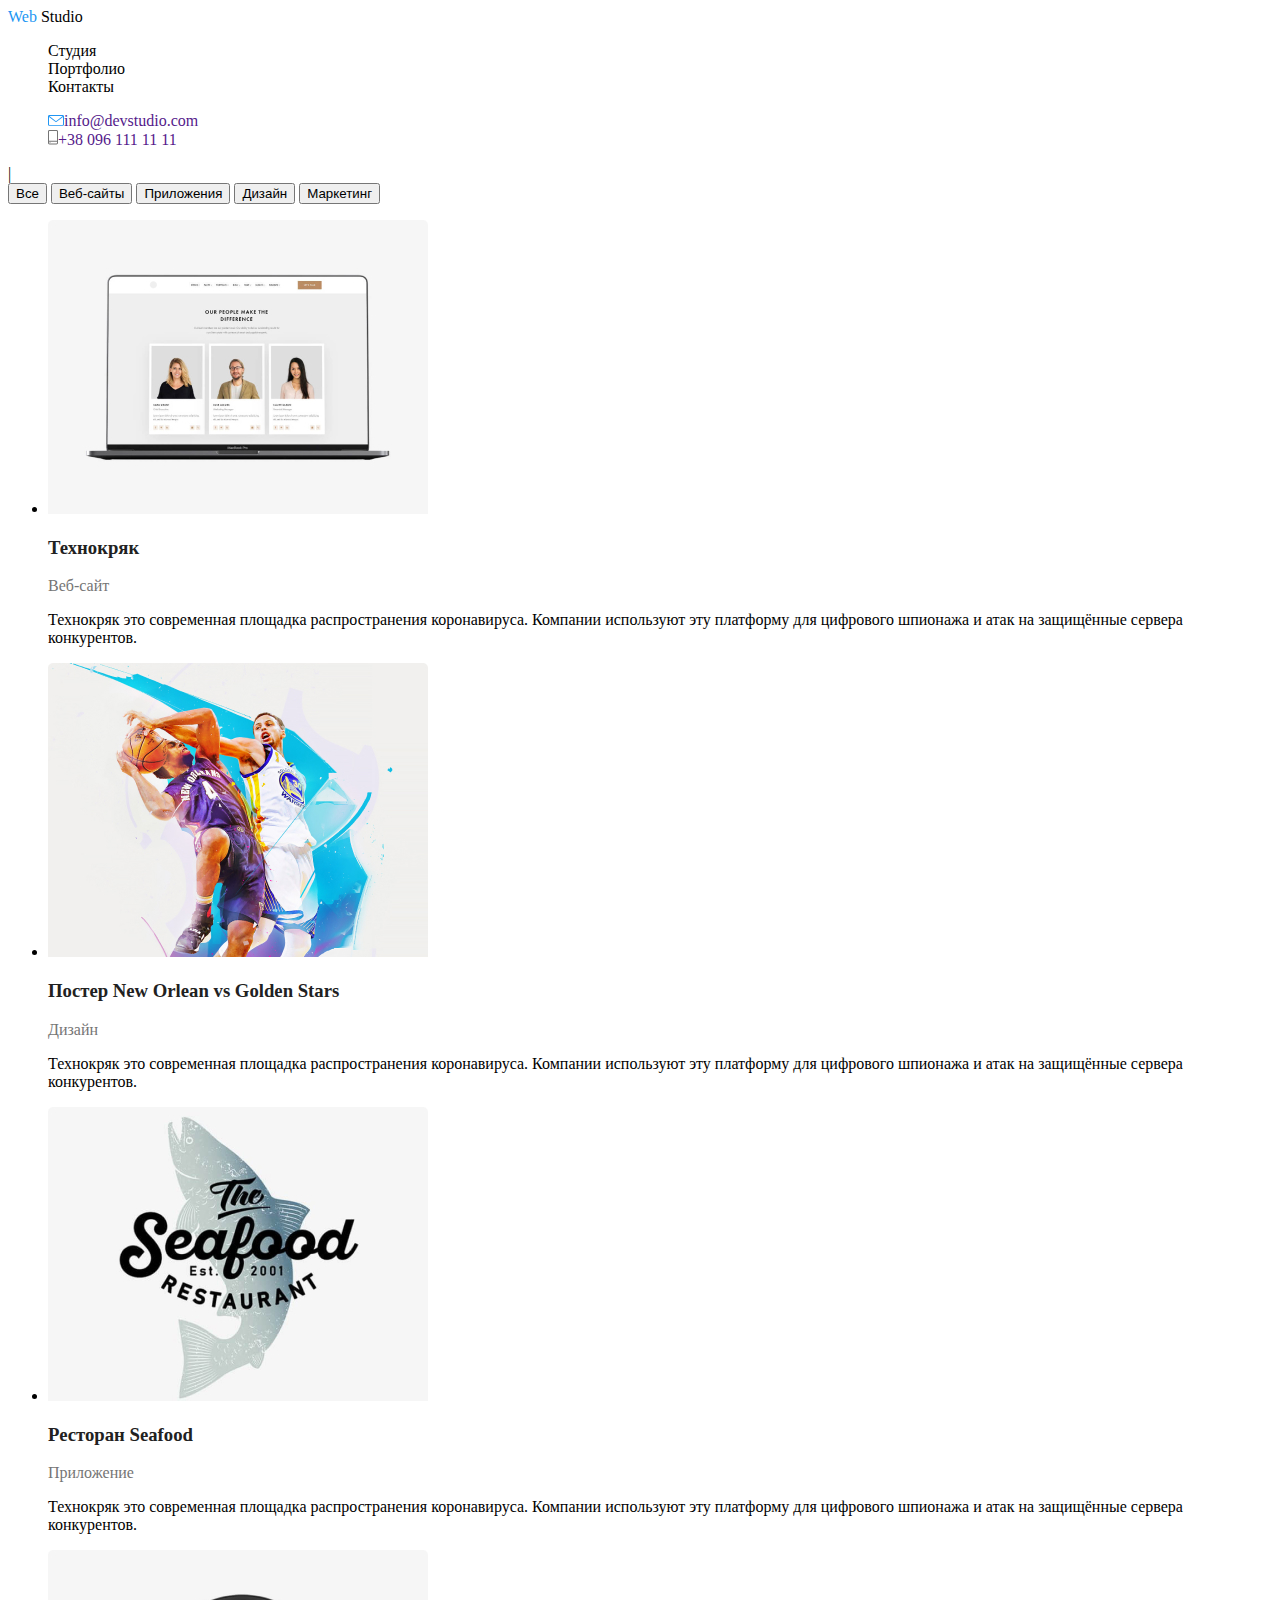
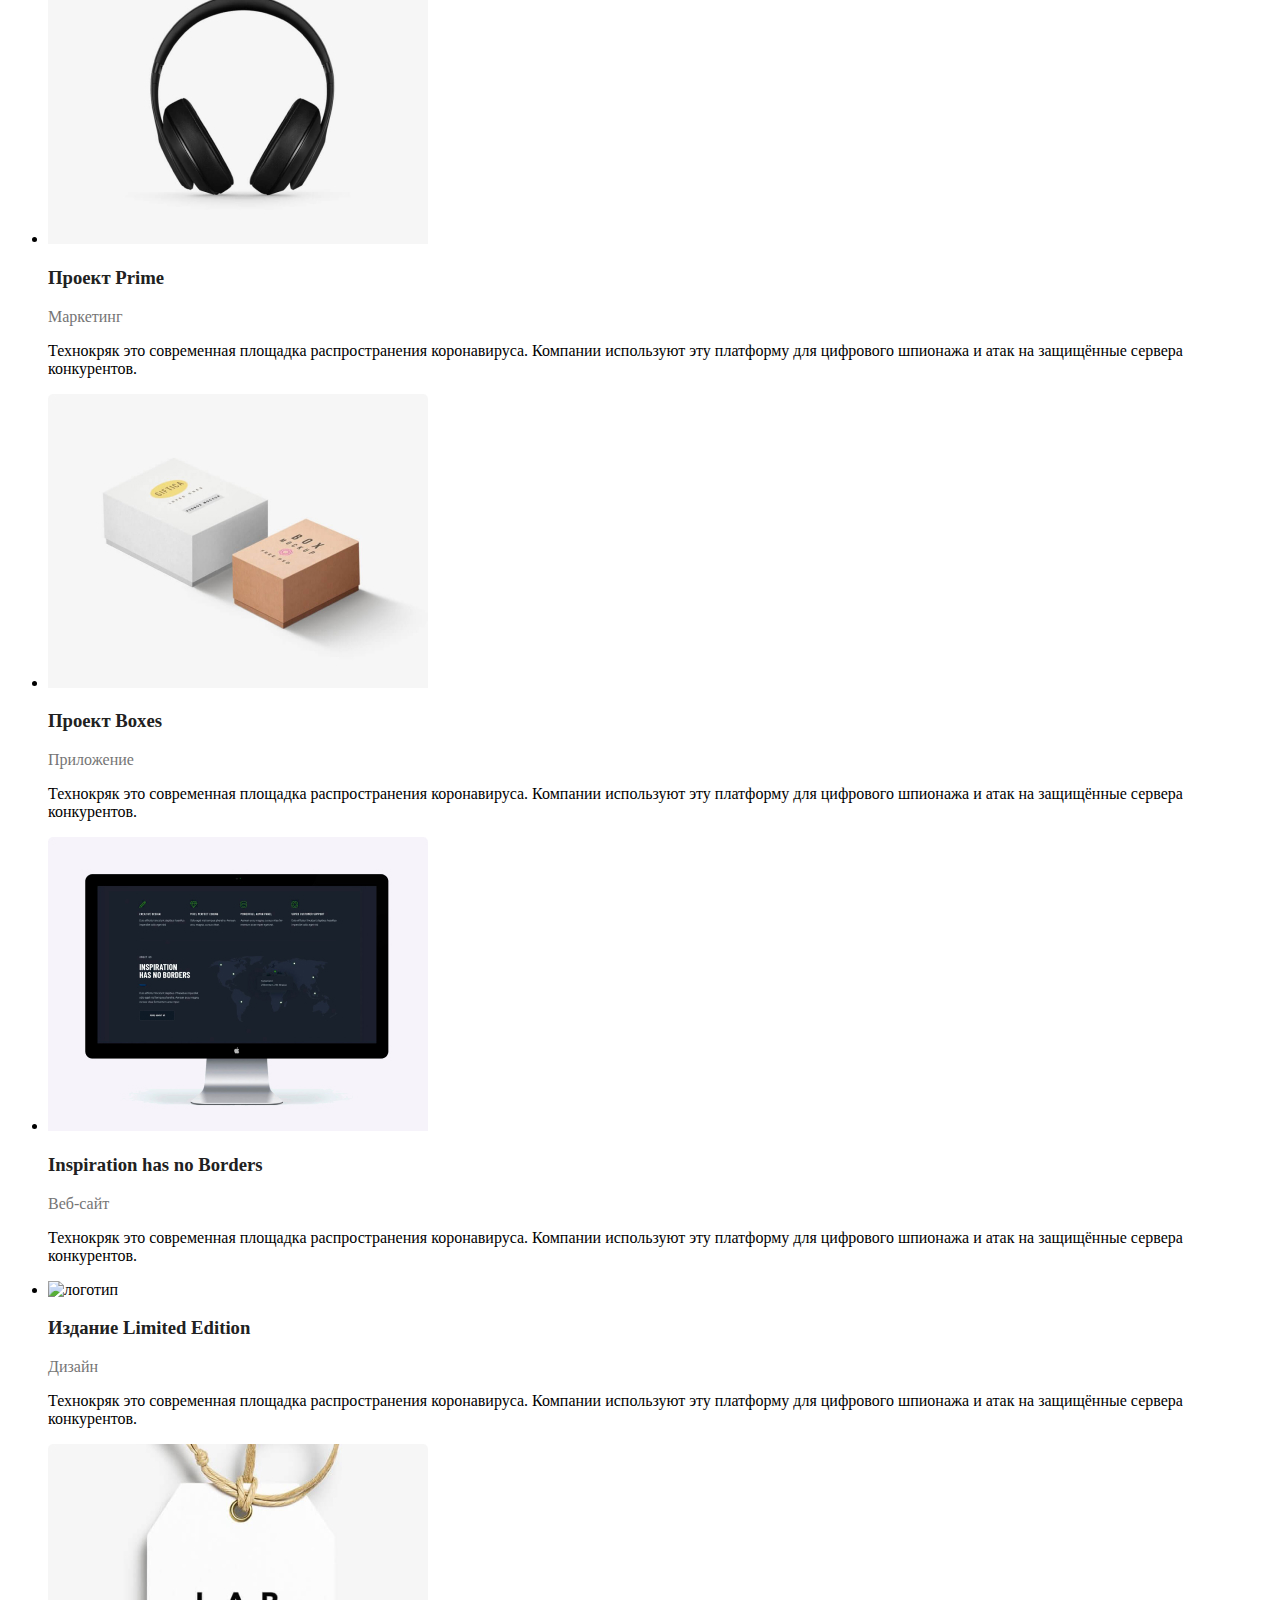
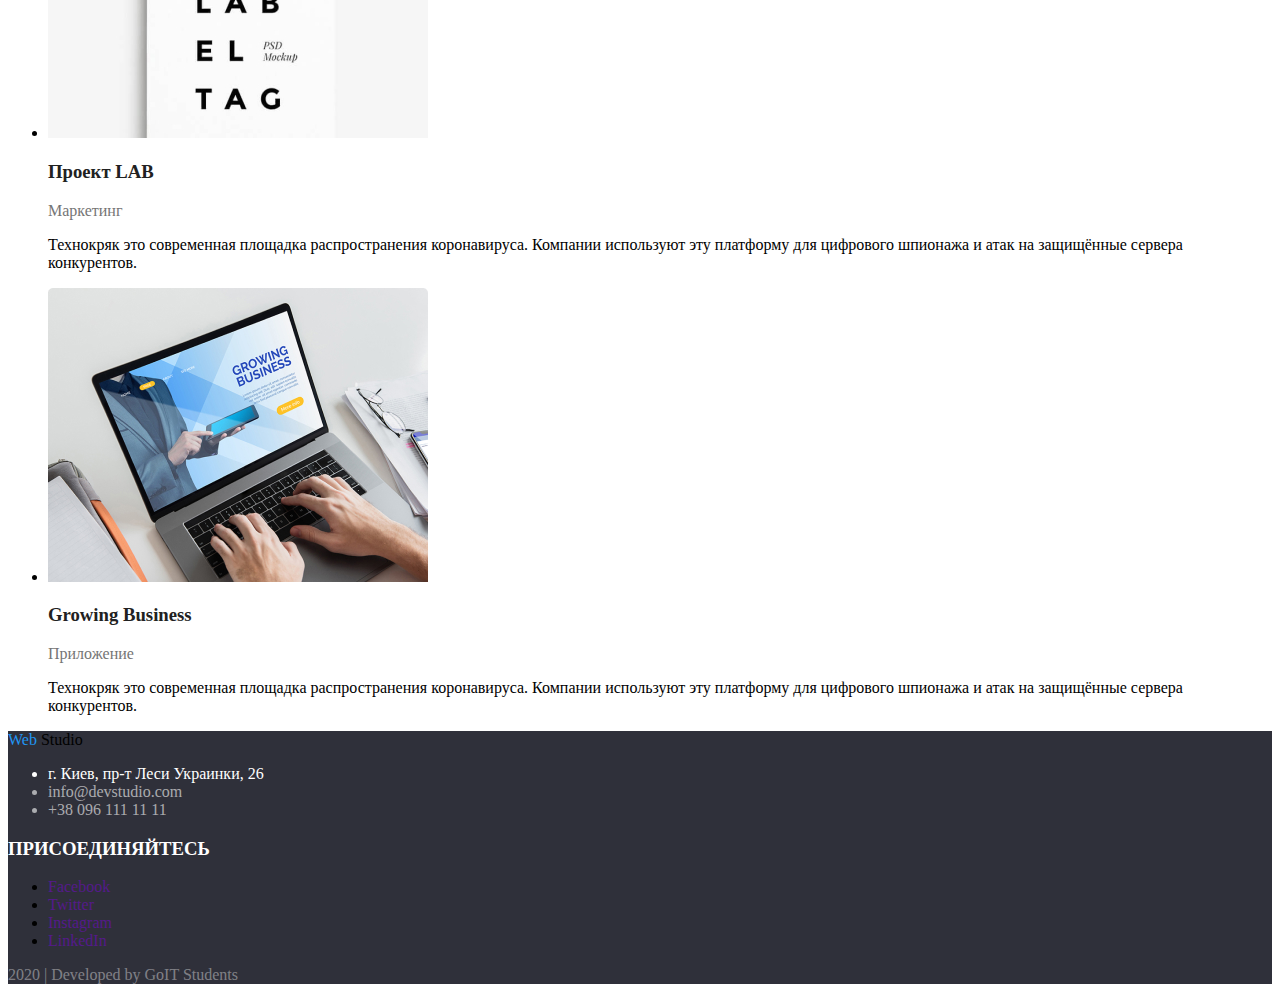
==== portfolio.html @ 895678f7 "Update portfolio.html" ====
<!DOCTYPE html>
<html lang="en">

<head>
    <meta charset="UTF-8">
    <meta name="viewport" content="width=device-width, initial-scale=1.0">
    <title>portfolio</title>
    <link rel="stylesheet" href="./css/styles.css">
    <link rel="stylesheet"
        href="https://fonts.googleapis.com/css2?family=Roboto:ital,wght@0,300;0,500;0,900;1,700&display=swap">

</head>

<body>
    <header>
        <nav>
            <a href="./index.html" class="logo">
                <span class="part-1">Web</span>
                <span class="part-2">Studio</span>
            </a>
            <ul class="site-nav list">
                <li><a href="./studio.html" class="link">Студия</a></li>
                <li><a href="./portfolio.html" class="link">Портфолио</a></li>
                <li><a href="" class="link">Контакты</a></li>
            </ul>
        </nav>
        <div>
            <ul class="contact list">
                <li><a href="" class="link"><img src="./images/envelope.svg" alt="конверт" />info@devstudio.com</a>
                </li>
                <li><a href="" class="link"><img src="./images/smartphone.svg" alt="телефон" />+38 096 111 11 11</a>
                </li>
            </ul>
        </div>

    </header>|

    <main>
        <!--фильтры-->
        <div>
            <button type="button" class="button">Все</button>
            <button type="button" class="button">Веб-сайты</button>
            <button type="button" class="button">Приложения</button>
            <button type="button" class="button">Дизайн</button>
            <button type="button" class="button">Маркетинг</button>
        </div>

        <!--примеры работ-->
        <section>
            <ul>
                <li>
                    <img src="./images/portfolio/tehno.jpg" alt="Постер">
                    <h3 class="example">Технокряк</h3>
                    <p class="type">Веб-сайт</p>
                    <p>
                        Технокряк это современная площадка распространения коронавируса. Компании используют эту
                        платформу для цифрового шпионажа и атак на защищённые сервера конкурентов.
                    </p>
                </li>
                <li>
                    <img src="./images/portfolio/poster.jpg" alt="Постер New Orlean vs Golden Stars">
                    <h3 class="example">Постер New Orlean vs Golden Stars</h3>
                    <p class="type">Дизайн</p>
                    <p>
                        Технокряк это современная площадка распространения коронавируса. Компании используют эту
                        платформу для цифрового шпионажа и атак на защищённые сервера конкурентов.
                    </p>
                </li>
                <li>
                    <img src="./images/portfolio/logo_seafood.jpg" alt="логотип ресторана">
                    <h3 class="example">Ресторан Seafood</h3>
                    <p class="type">Приложение</p>
                    <p>
                        Технокряк это современная площадка распространения коронавируса. Компании используют эту
                        платформу для цифрового шпионажа и атак на защищённые сервера конкурентов.
                    </p>
                </li>
                <li>
                    <img src="./images/portfolio/logo_prime.jpg" alt="логотип проэкта">
                    <h3 class="example">Проект Prime</h3>
                    <p class="type">Маркетинг</p>
                    <p>
                        Технокряк это современная площадка распространения коронавируса. Компании используют эту
                        платформу для цифрового шпионажа и атак на защищённые сервера конкурентов.
                    </p>
                </li>
                <li>
                    <img src="./images/portfolio/logo_boxes.jpg" alt="логотип проэкта">
                    <h3 class="example">Проект Boxes</h3>
                    <p class="type">Приложение</p>
                    <p>
                        Технокряк это современная площадка распространения коронавируса. Компании используют эту
                        платформу для цифрового шпионажа и атак на защищённые сервера конкурентов.
                    </p>
                </li>
                <li>
                    <img src="./images/portfolio/computer.jpg" alt="логотип проэкта">
                    <h3 class="example">Inspiration has no Borders</h3>
                    <p class="type">Веб-сайт</p>
                    <p>
                        Технокряк это современная площадка распространения коронавируса. Компании используют эту
                        платформу для цифрового шпионажа и атак на защищённые сервера конкурентов.
                    </p>
                </li>
                <li>
                    <img src="./images/portfolio/logo_limited_edition.jpg.jpg" alt="логотип">
                    <h3 class="example">Издание Limited Edition</h3>
                    <p class="type">Дизайн</p>
                    <p>
                        Технокряк это современная площадка распространения коронавируса. Компании используют эту
                        платформу для цифрового шпионажа и атак на защищённые сервера конкурентов.
                    </p>
                </li>
                <li>
                    <img src="./images/portfolio/logo_lab.jpg" alt="логтип">
                    <h3 class="example">Проект LAB</h3>
                    <p class="type">Маркетинг</p>
                    <p>
                        Технокряк это современная площадка распространения коронавируса. Компании используют эту
                        платформу для цифрового шпионажа и атак на защищённые сервера конкурентов.
                    </p>
                </li>
                <li>
                    <img src="./images/portfolio/logo_growing_business.jpg" alt="логотип">
                    <h3 class="example">Growing Business</h3>
                    <p class="type">Приложение</p>
                    <p>
                        Технокряк это современная площадка распространения коронавируса. Компании используют эту
                        платформу для цифрового шпионажа и атак на защищённые сервера конкурентов.
                    </p>
                </li>
            </ul>
        </section>
    </main>
    <footer class="footer">

        <!--контакты-->
        <div>
            <a href="./index.html" class="logo">
                <span class="part-1">Web</span>
                <span class="part-2">Studio</span>
            </a>
            <ul>
                <li class="adress">г. Киев, пр-т Леси Украинки, 26</li>
                <li class="contact-f">info@devstudio.com</li>
                <li class="contact-f">+38 096 111 11 11</li>
            </ul>
        </div>

        <!--соцсети-->
        <div>
            <h3 class="article">ПРИСОЕДИНЯЙТЕСЬ</h3>
            <ul>
                <li><a href="" aria-label="Ссылка на Facebook">Facebook</a></li>
                <li><a href="" aria-label="Ссылка на Twitter">Twitter</a></li>
                <li><a href="" aria-label="Ссылка на Instagram">Instagram</a></li>
                <li><a href="" aria-label="Ссылка на LinkedIn">LinkedIn</a></li>
            </ul>
        </div>
        <p class="caption">2020 | Developed by GoIT Students</p>
    </footer>
</body>

</html>
---- css/styles.css ----
a{
  text-decoration: none;
}
.list{
  list-style: none;
}
/* header */

.logo:hover, 
.logo:focus{
    color: #2196F3;
}
.part-1{
    color: #2196F3;
}
.part-2{
    color: black;
}

.site-nav .link{
  color: black;
}

.site-nav .link:hover,
.site-nav .link:focus{
  color: #2196F3; 
}
.contact-list{
  color: #757575;
}

.contact .link:hover,
.contact .link:focus{
  color: #2196F3;
}

/* footer */

.footer{
  background: #2F303A;;
}
.logo:hover, 
.logo:focus{
    color: #2196F3;
}
.part-1{
    color: #2196F3;
}
.part-2{
    color: black;
}
.adress{
  color: #FFFFFF;
}
.contact-f{
  color: rgba(255, 255, 255, 0.6);
}
.article{
  color: #ffffff;
}
.caption{
  color: rgba(255, 255, 255, 0.4);
}

/* main page*/ 

.section{
  color: #212121;
}

.section .img:hover,
.section .img:focus{
    background-color: #2196F3;
}
.title{
  color: black;
}
.comment{
  color: #757575;
}
.service{
  color: #ffffff;
  background: rgba(47, 48, 58, 0.8); 
}
.person{
  color: #212121;
}
.job{
  color: #757575;
}

/* portfolio */ 

.button:hover,
.button:focus{
  color: #ffffff;
  background: #2196F3;
}

.example{
  color: #212121;
}
.type{
  color: #757575;
}
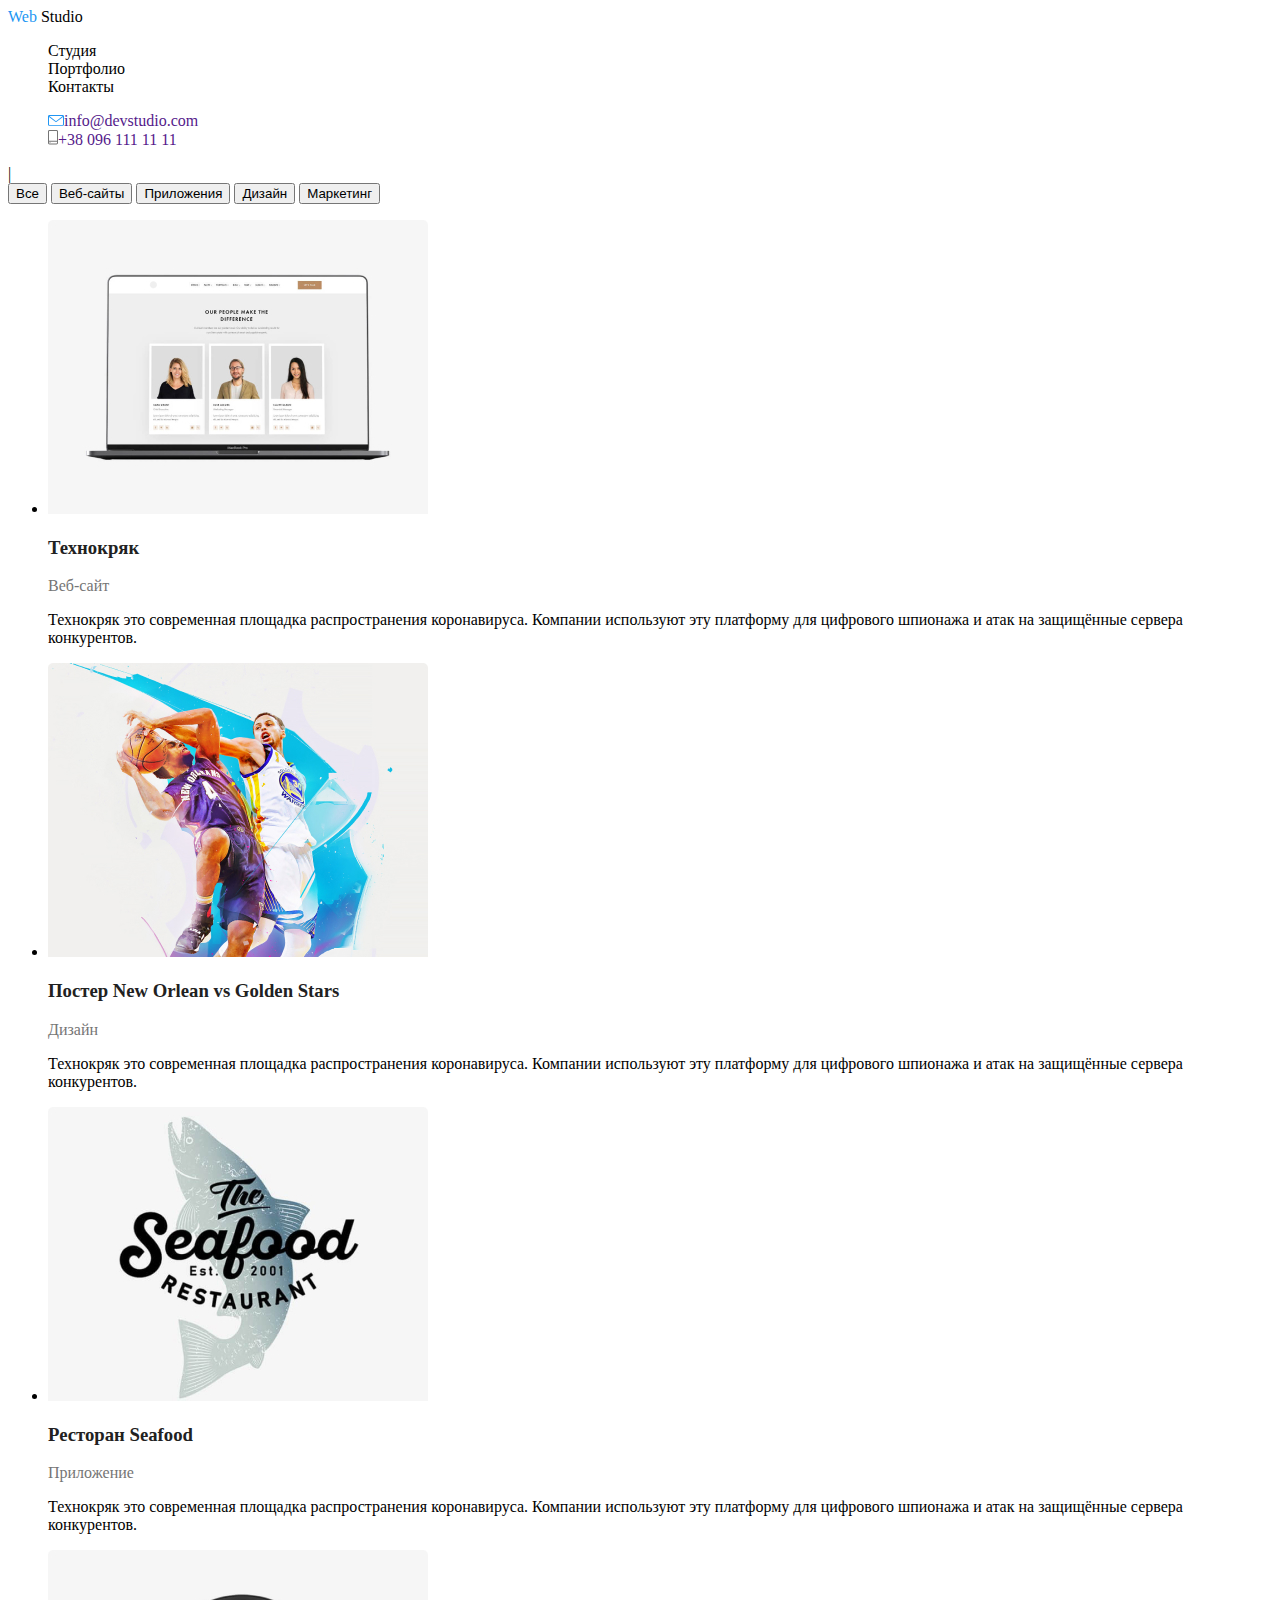
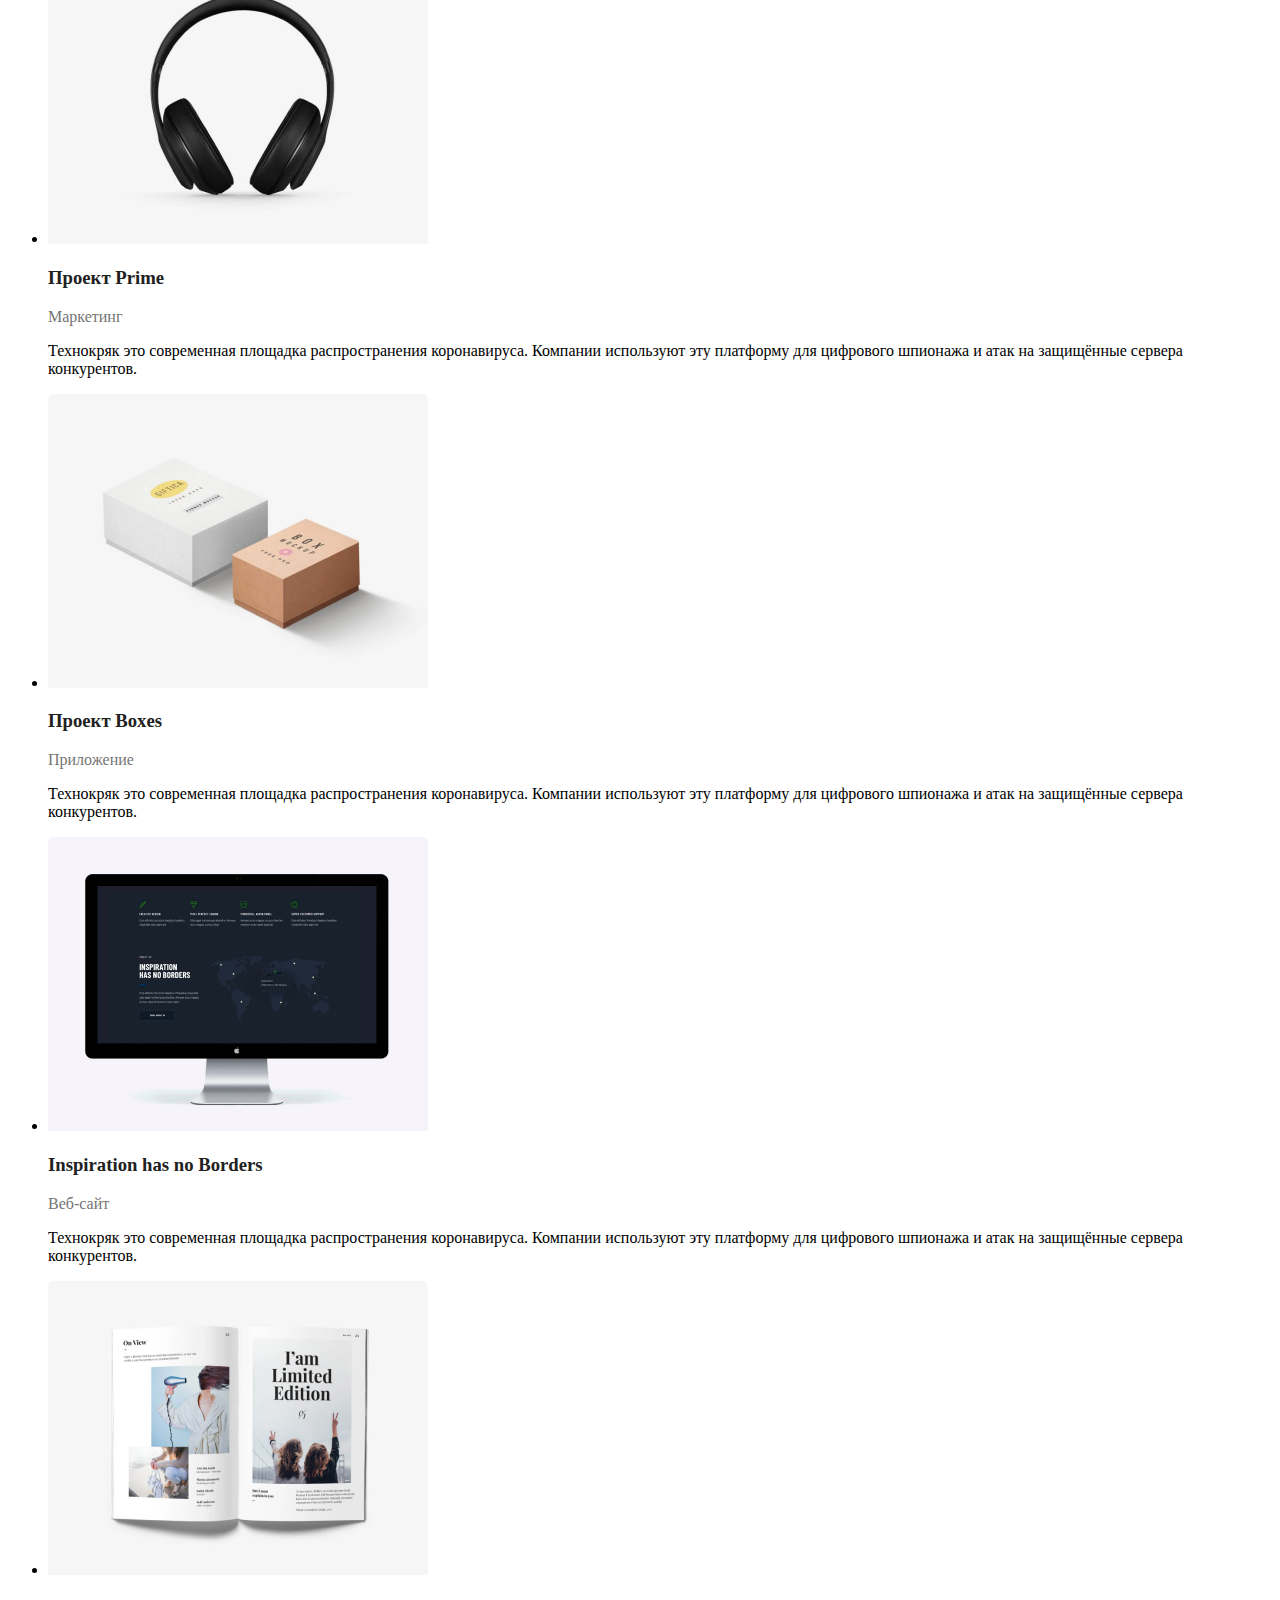
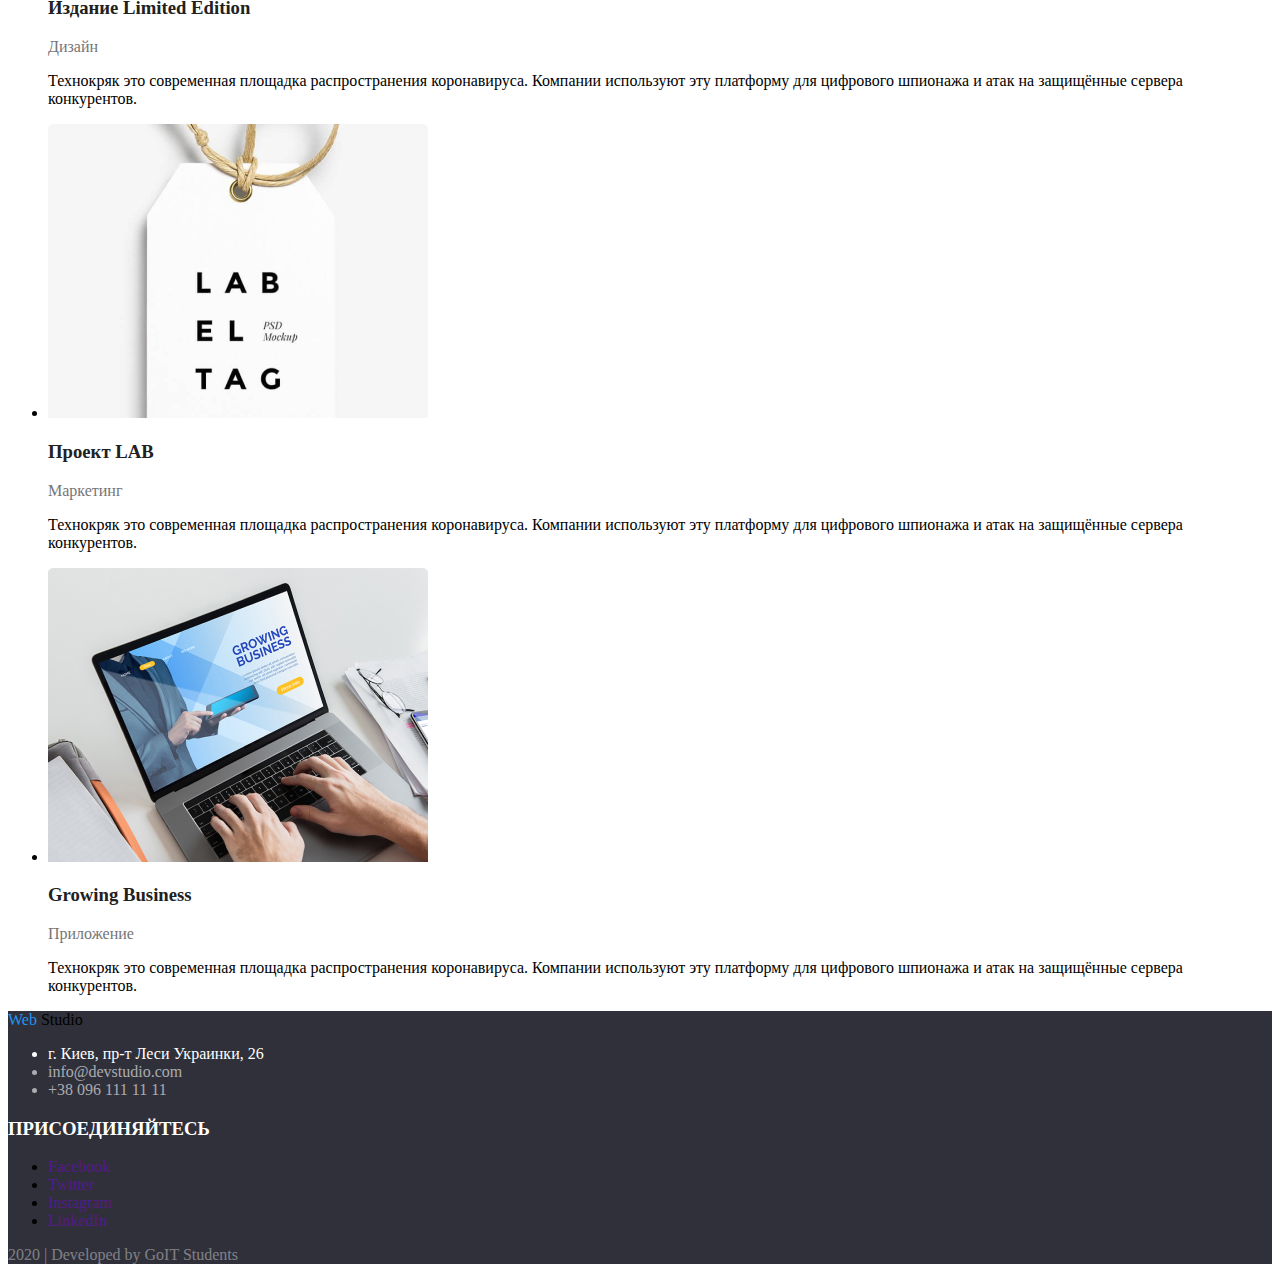
==== commit 2f5dc099: "Update portfolio.html" ====
--- a/portfolio.html
+++ b/portfolio.html
@@ -103,7 +103,7 @@
                     </p>
                 </li>
                 <li>
-                    <img src="./images/portfolio/logo_limited_edition.jpg.jpg" alt="логотип">
+                    <img src="./images/portfolio/logo_limited_edition.jpg" alt="логотип">
                     <h3 class="example">Издание Limited Edition</h3>
                     <p class="type">Дизайн</p>
                     <p>
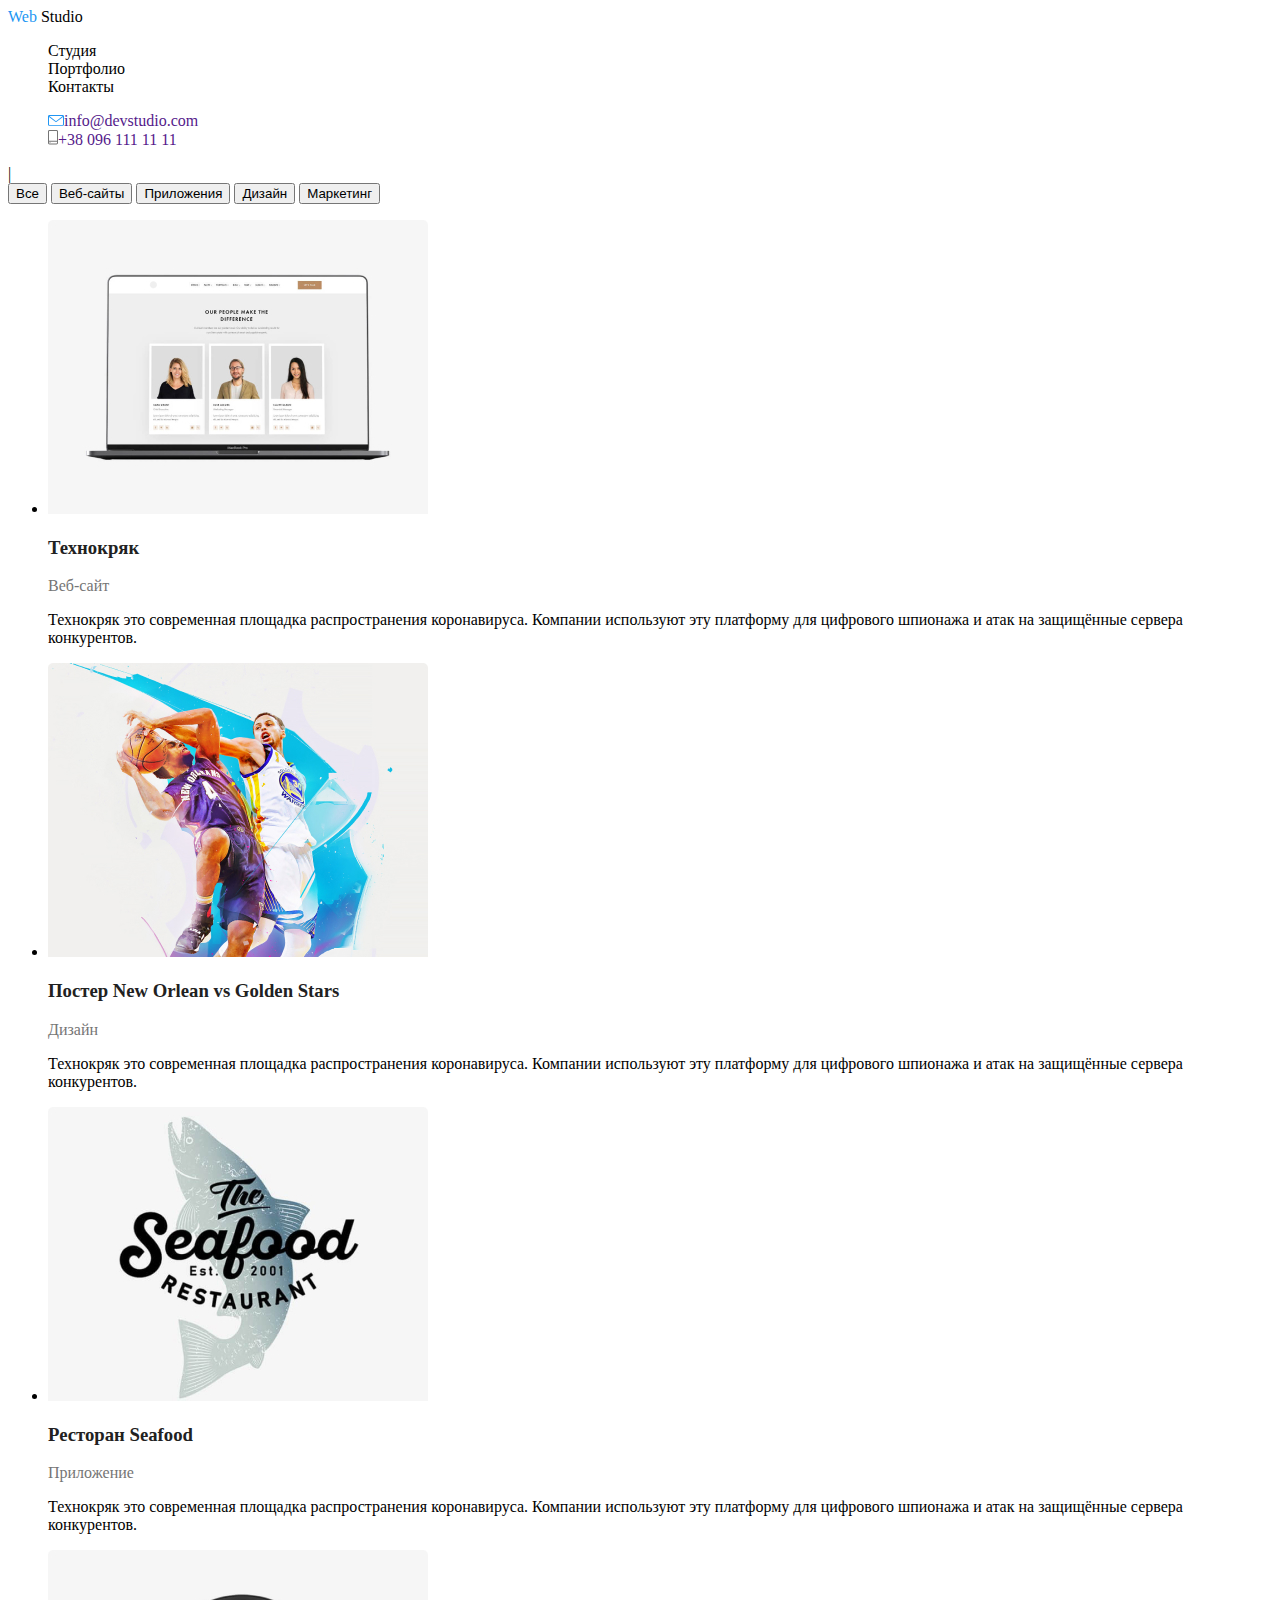
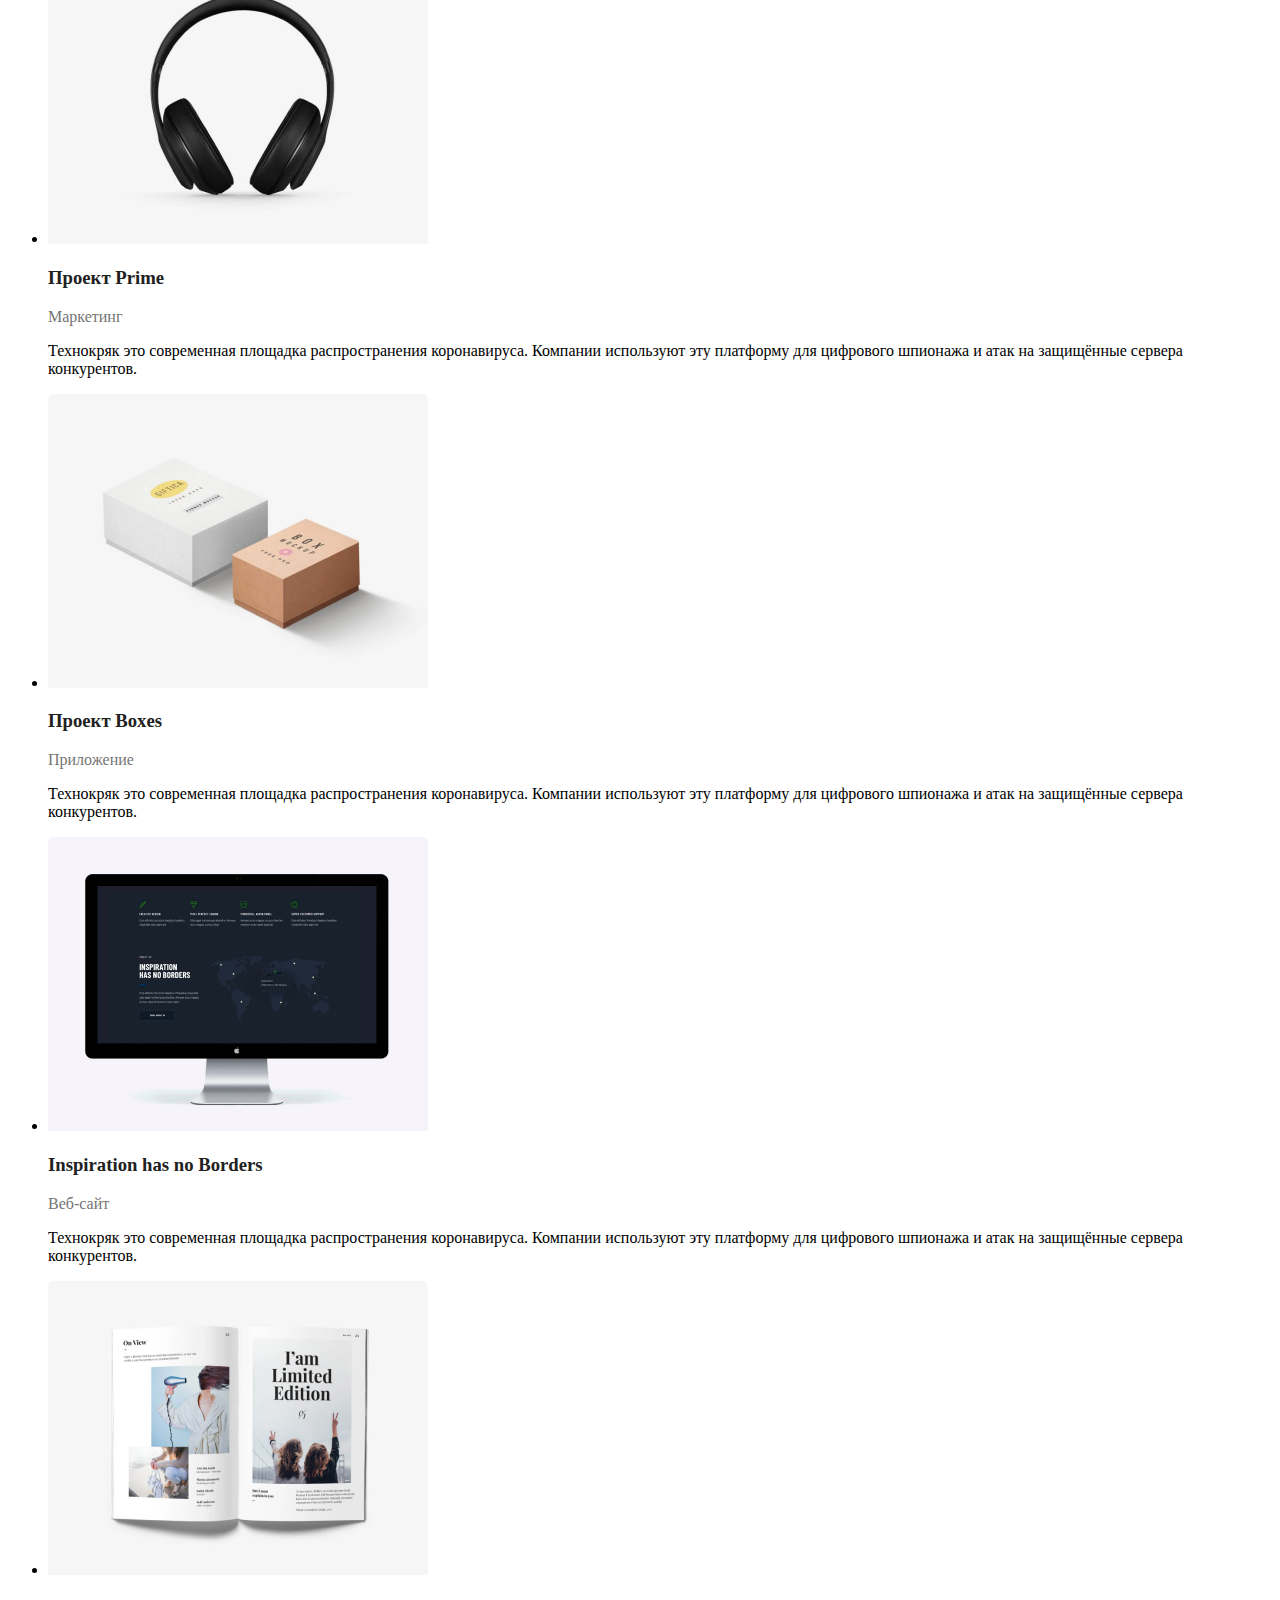
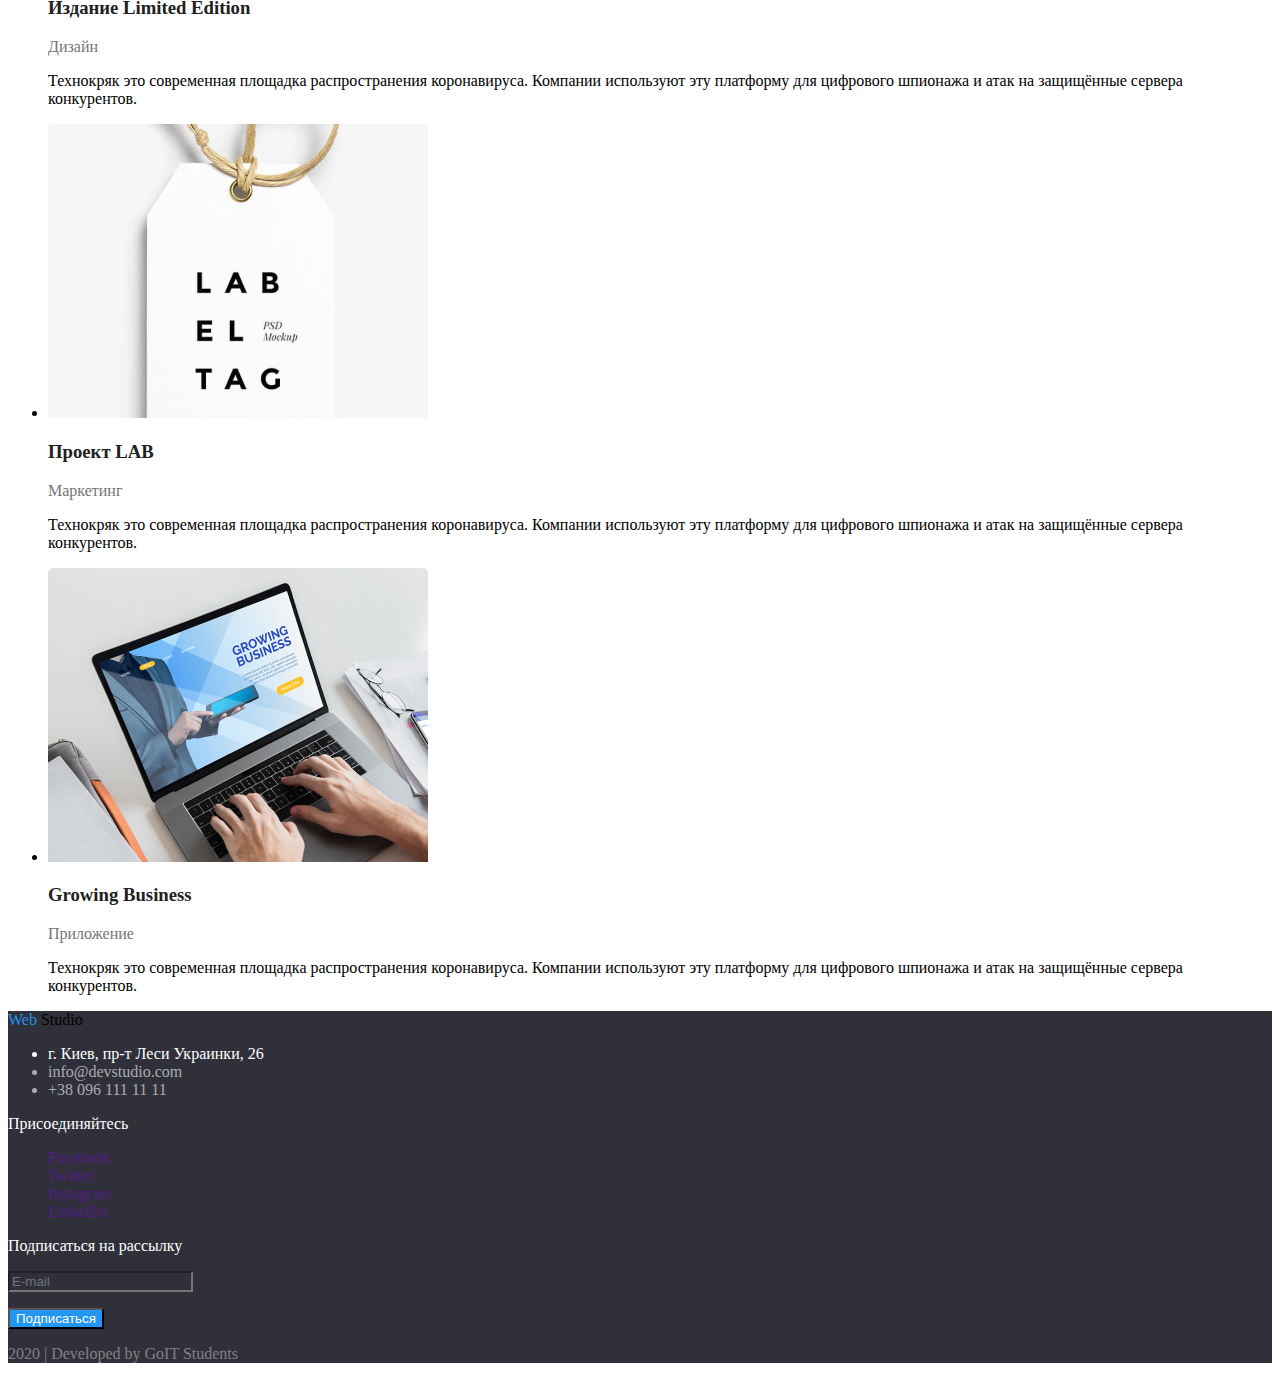
==== commit a86d4bd7: "Update portfolio.html" ====
--- a/portfolio.html
+++ b/portfolio.html
@@ -149,14 +149,22 @@
 
         <!--соцсети-->
         <div>
-            <h3 class="article">ПРИСОЕДИНЯЙТЕСЬ</h3>
-            <ul>
+            <p class="article">Присоединяйтесь</p>
+            <ul class="footer list">
                 <li><a href="" aria-label="Ссылка на Facebook">Facebook</a></li>
                 <li><a href="" aria-label="Ссылка на Twitter">Twitter</a></li>
                 <li><a href="" aria-label="Ссылка на Instagram">Instagram</a></li>
                 <li><a href="" aria-label="Ссылка на LinkedIn">LinkedIn</a></li>
             </ul>
         </div>
+        <div>
+            <p class="article">Подписаться на рассылку</p>
+            <p>
+                <input class="input-text email" id="emailNonFormFooterRedsign" aria-label="Enter your email address"
+                    placeholder="E-mail" type="email">
+            </p>
+            <input type="submit" class="input-submit" value="Подписаться" aria-label="Subscribe" role="button">
+        </div>
         <p class="caption">2020 | Developed by GoIT Students</p>
     </footer>
 </body>
--- a/css/styles.css
+++ b/css/styles.css
@@ -38,17 +38,17 @@
 /* footer */
 
 .footer{
-  background: #2F303A;;
+  background: #2F303A;
 }
 .logo:hover, 
 .logo:focus{
     color: #2196F3;
 }
-.part-1{
+.part-1-f{
     color: #2196F3;
 }
-.part-2{
-    color: black;
+.part-2-f{
+    color: #ffffff;
 }
 .adress{
   color: #FFFFFF;
@@ -62,7 +62,14 @@
 .caption{
   color: rgba(255, 255, 255, 0.4);
 }
-
+.input-text{
+  color: rgba(255, 255, 255, 0.6);
+  background: #2F303A;
+}
+.input-submit{
+  color: #ffffff;
+  background: #2196F3;
+}
 /* main page*/ 
 
 .section{
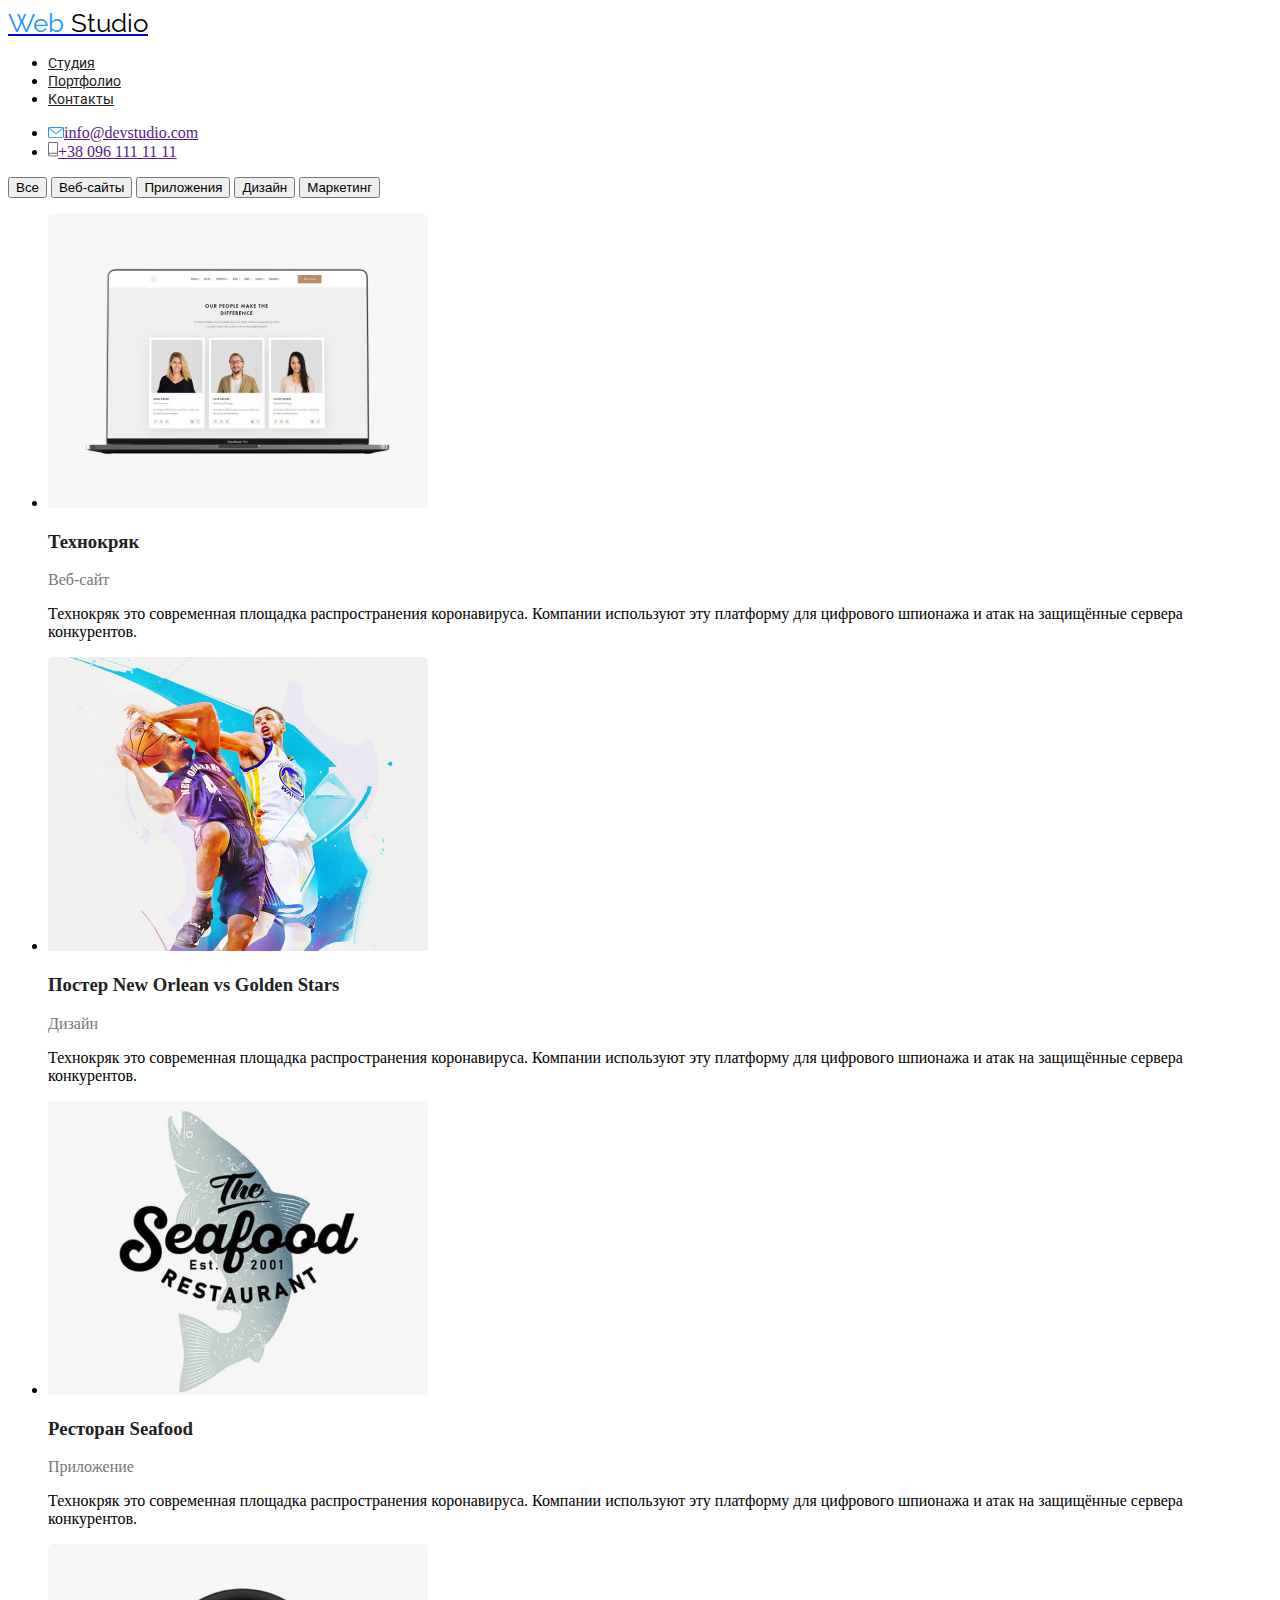
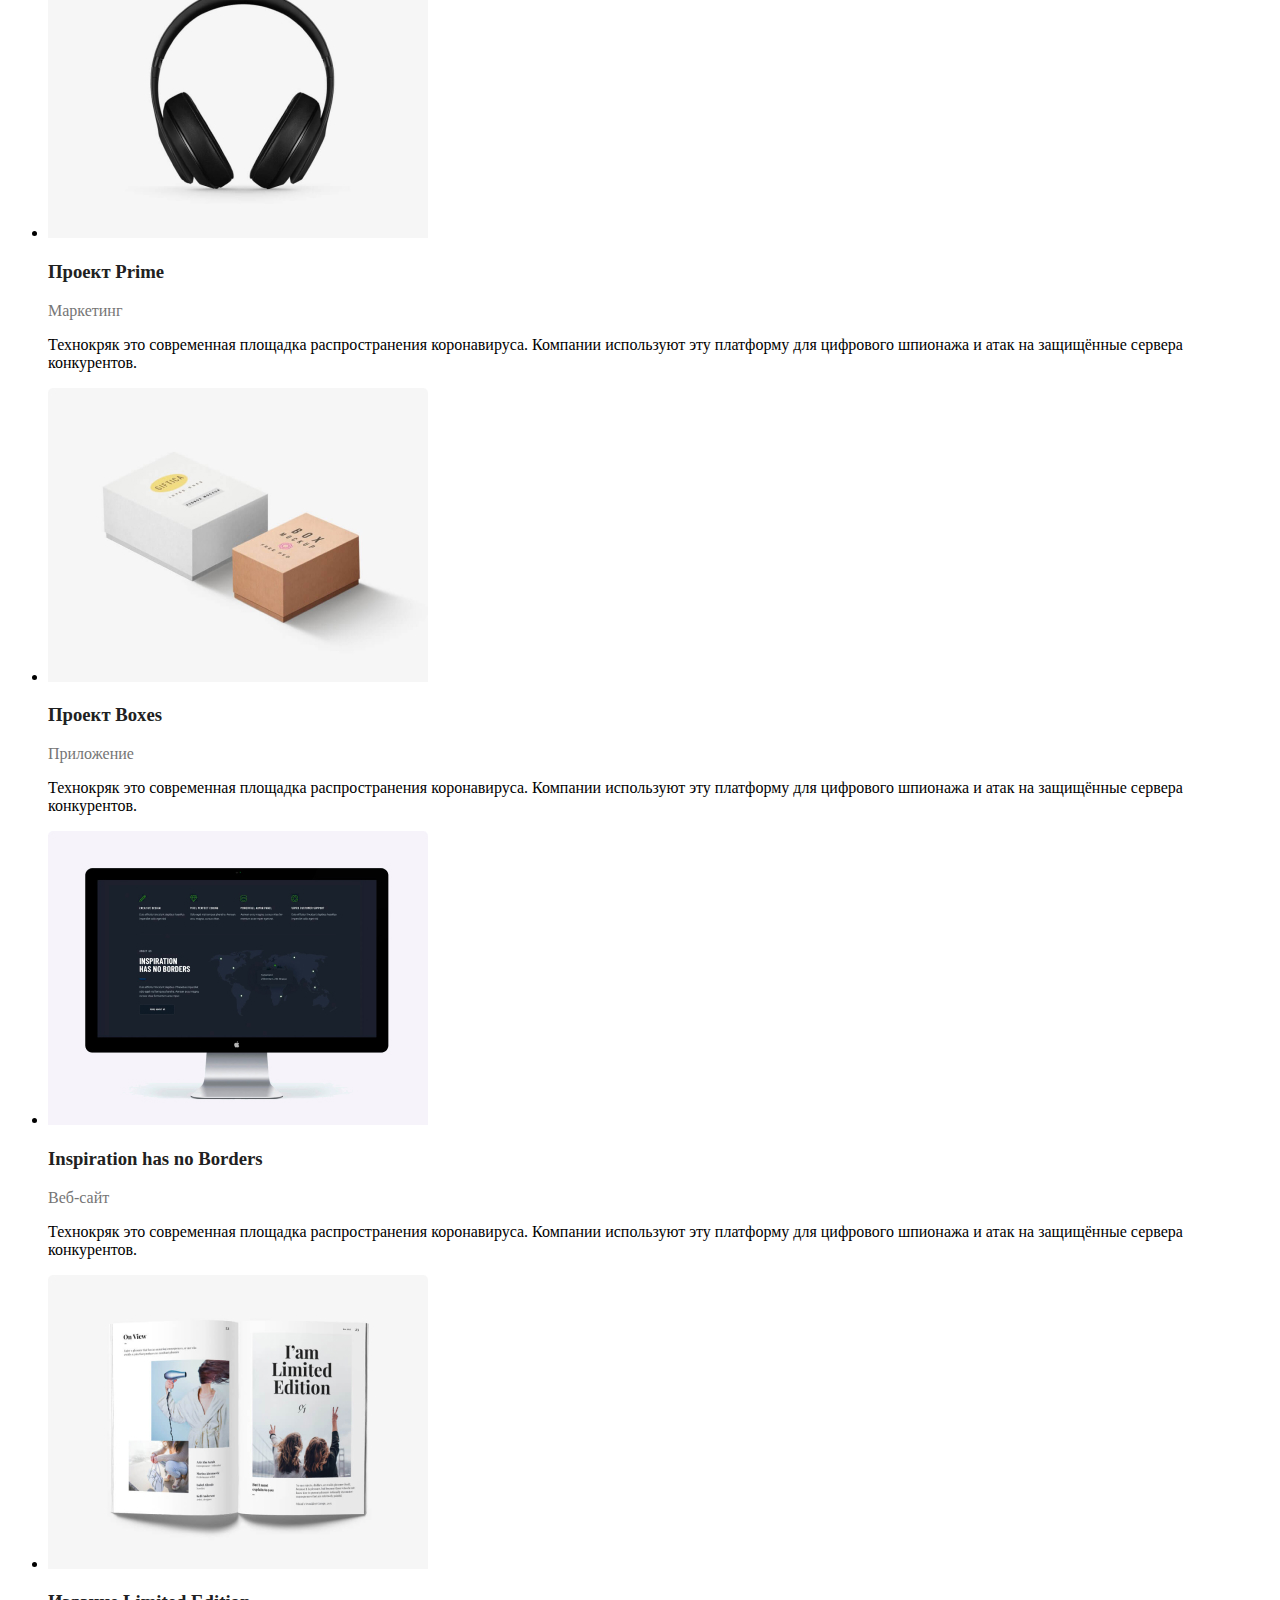
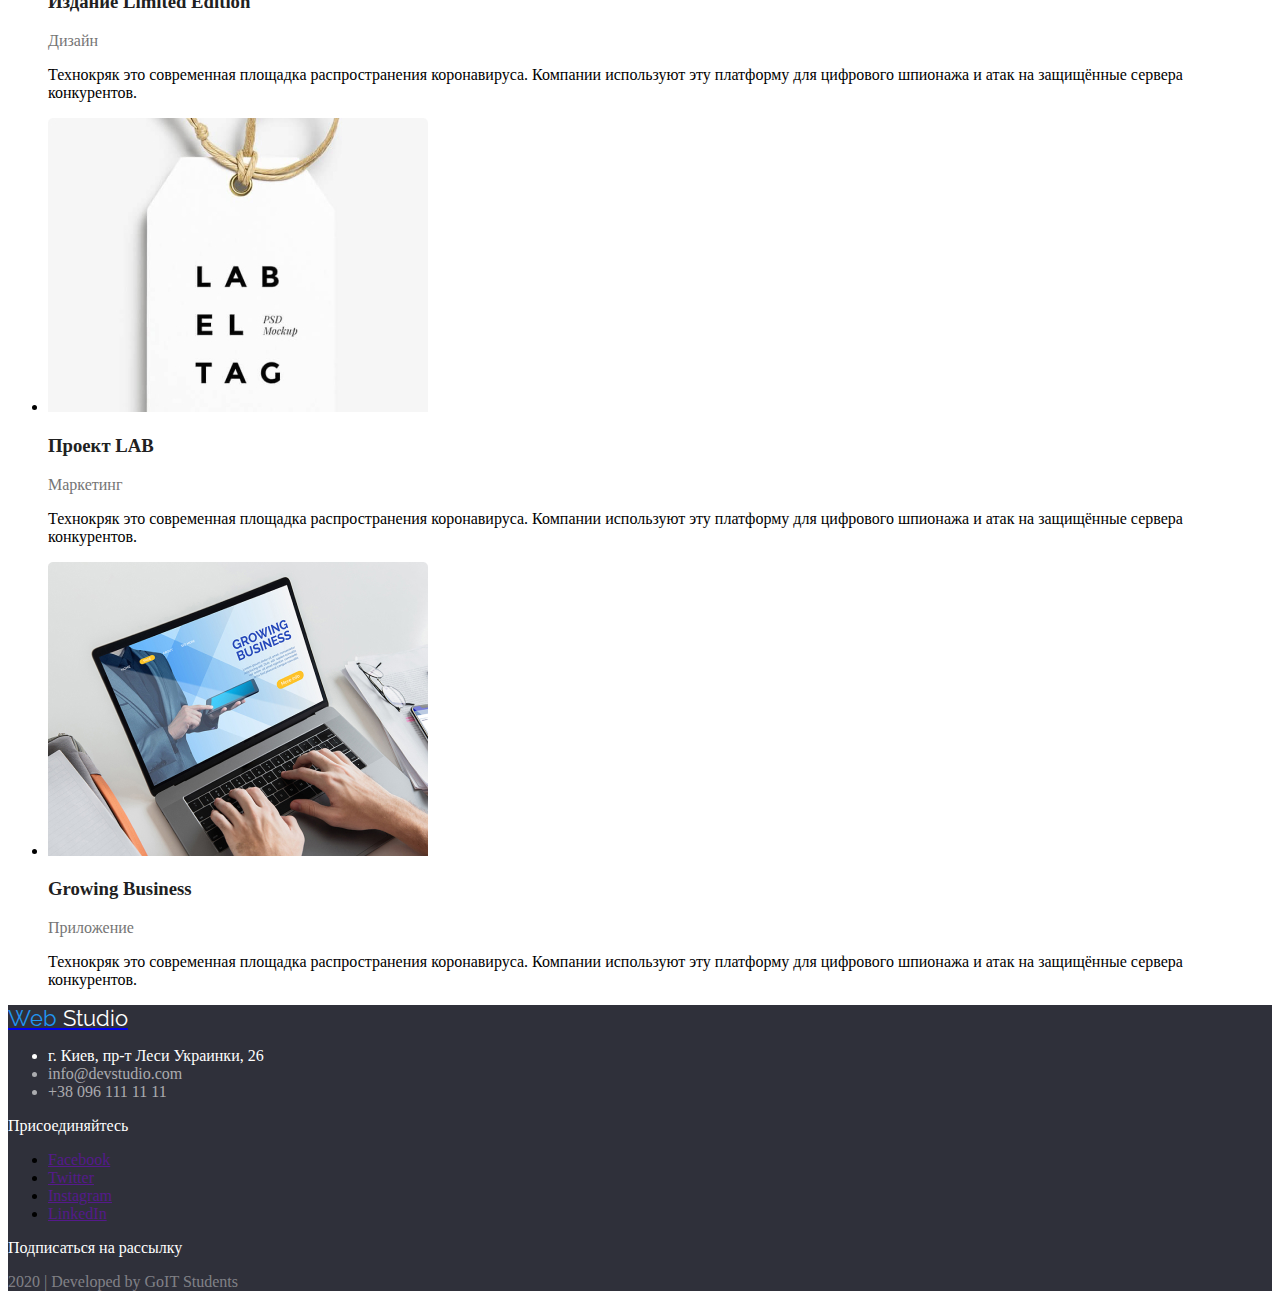
==== commit 7f57530a: "Update portfolio.html" ====
--- a/portfolio.html
+++ b/portfolio.html
@@ -8,6 +8,8 @@
     <link rel="stylesheet" href="./css/styles.css">
     <link rel="stylesheet"
         href="https://fonts.googleapis.com/css2?family=Roboto:ital,wght@0,300;0,500;0,900;1,700&display=swap">
+    <link rel="stylesheet"
+        href="https://fonts.googleapis.com/css2?family=Raleway:ital,wght@0,300;0,500;1,700&display=swap">
 
 </head>
 
@@ -15,8 +17,8 @@
     <header>
         <nav>
             <a href="./index.html" class="logo">
-                <span class="part-1">Web</span>
-                <span class="part-2">Studio</span>
+                <span style="color: #2196F3">Web</span>
+                <span style="color: #000000">Studio</span>
             </a>
             <ul class="site-nav list">
                 <li><a href="./studio.html" class="link">Студия</a></li>
@@ -33,7 +35,7 @@
             </ul>
         </div>
 
-    </header>|
+    </header>
 
     <main>
         <!--фильтры-->
@@ -133,39 +135,35 @@
         </section>
     </main>
     <footer class="footer">
+        <div>
+            <!--контакты-->
+            <div>
+                <a href="./index.html" class="logo-f">
+                    <span style="color: #2196F3">Web</span>
+                    <span style="color: #ffffff">Studio</span>
+                </a>
+                <ul class="footer list">
+                    <li class="adress">г. Киев, пр-т Леси Украинки, 26</li>
+                    <li class="contact-f">info@devstudio.com</li>
+                    <li class="contact-f">+38 096 111 11 11</li>
+                </ul>
+            </div>
 
-        <!--контакты-->
-        <div>
-            <a href="./index.html" class="logo">
-                <span class="part-1">Web</span>
-                <span class="part-2">Studio</span>
-            </a>
-            <ul>
-                <li class="adress">г. Киев, пр-т Леси Украинки, 26</li>
-                <li class="contact-f">info@devstudio.com</li>
-                <li class="contact-f">+38 096 111 11 11</li>
-            </ul>
+            <!--соцсети-->
+            <div>
+                <p class="article">Присоединяйтесь</p>
+                <ul class="footer list">
+                    <li><a href="" aria-label="Ссылка на Facebook">Facebook</a></li>
+                    <li><a href="" aria-label="Ссылка на Twitter">Twitter</a></li>
+                    <li><a href="" aria-label="Ссылка на Instagram">Instagram</a></li>
+                    <li><a href="" aria-label="Ссылка на LinkedIn">LinkedIn</a></li>
+                </ul>
+            </div>
+            <div>
+                <p class="article">Подписаться на рассылку</p>
+            </div>
+            <p class="caption">2020 | Developed by GoIT Students</p>
         </div>
-
-        <!--соцсети-->
-        <div>
-            <p class="article">Присоединяйтесь</p>
-            <ul class="footer list">
-                <li><a href="" aria-label="Ссылка на Facebook">Facebook</a></li>
-                <li><a href="" aria-label="Ссылка на Twitter">Twitter</a></li>
-                <li><a href="" aria-label="Ссылка на Instagram">Instagram</a></li>
-                <li><a href="" aria-label="Ссылка на LinkedIn">LinkedIn</a></li>
-            </ul>
-        </div>
-        <div>
-            <p class="article">Подписаться на рассылку</p>
-            <p>
-                <input class="input-text email" id="emailNonFormFooterRedsign" aria-label="Enter your email address"
-                    placeholder="E-mail" type="email">
-            </p>
-            <input type="submit" class="input-submit" value="Подписаться" aria-label="Subscribe" role="button">
-        </div>
-        <p class="caption">2020 | Developed by GoIT Students</p>
     </footer>
 </body>
 
--- a/css/styles.css
+++ b/css/styles.css
@@ -1,25 +1,20 @@
 
-a{
+.ul{
   text-decoration: none;
-}
-.list{
   list-style: none;
 }
+ 
 /* header */
 
-.logo:hover, 
-.logo:focus{
-    color: #2196F3;
-}
-.part-1{
-    color: #2196F3;
-}
-.part-2{
-    color: black;
+.logo{
+  font-family: Raleway;
+  font-size: 26px;
 }
 
 .site-nav .link{
-  color: black;
+  font-family: Roboto;
+  font-size: 14px;
+  color: #212121;
 }
 
 .site-nav .link:hover,
@@ -27,6 +22,8 @@
   color: #2196F3; 
 }
 .contact-list{
+  font-family: Roboto;
+  font-size: 14px;
   color: #757575;
 }
 
@@ -40,15 +37,14 @@
 .footer{
   background: #2F303A;
 }
-.logo:hover, 
-.logo:focus{
-    color: #2196F3;
+.logo-f{
+   font-family: Raleway;
+  font-size: 22px; 
 }
-.part-1-f{
-    color: #2196F3;
-}
-.part-2-f{
-    color: #ffffff;
+
+.section{
+  text-decoration: none;
+  list-style: none;
 }
 .adress{
   color: #FFFFFF;
@@ -62,26 +58,23 @@
 .caption{
   color: rgba(255, 255, 255, 0.4);
 }
-.input-text{
-  color: rgba(255, 255, 255, 0.6);
-  background: #2F303A;
-}
-.input-submit{
-  color: #ffffff;
-  background: #2196F3;
-}
+
 /* main page*/ 
 
 .section{
   color: #212121;
 }
-
+.button-service{
+color: #FFFFFF;
+background: #2196F3;
+border-radius: 4px;
+}
 .section .img:hover,
 .section .img:focus{
     background-color: #2196F3;
 }
 .title{
-  color: black;
+  color: #000000;
 }
 .comment{
   color: #757575;
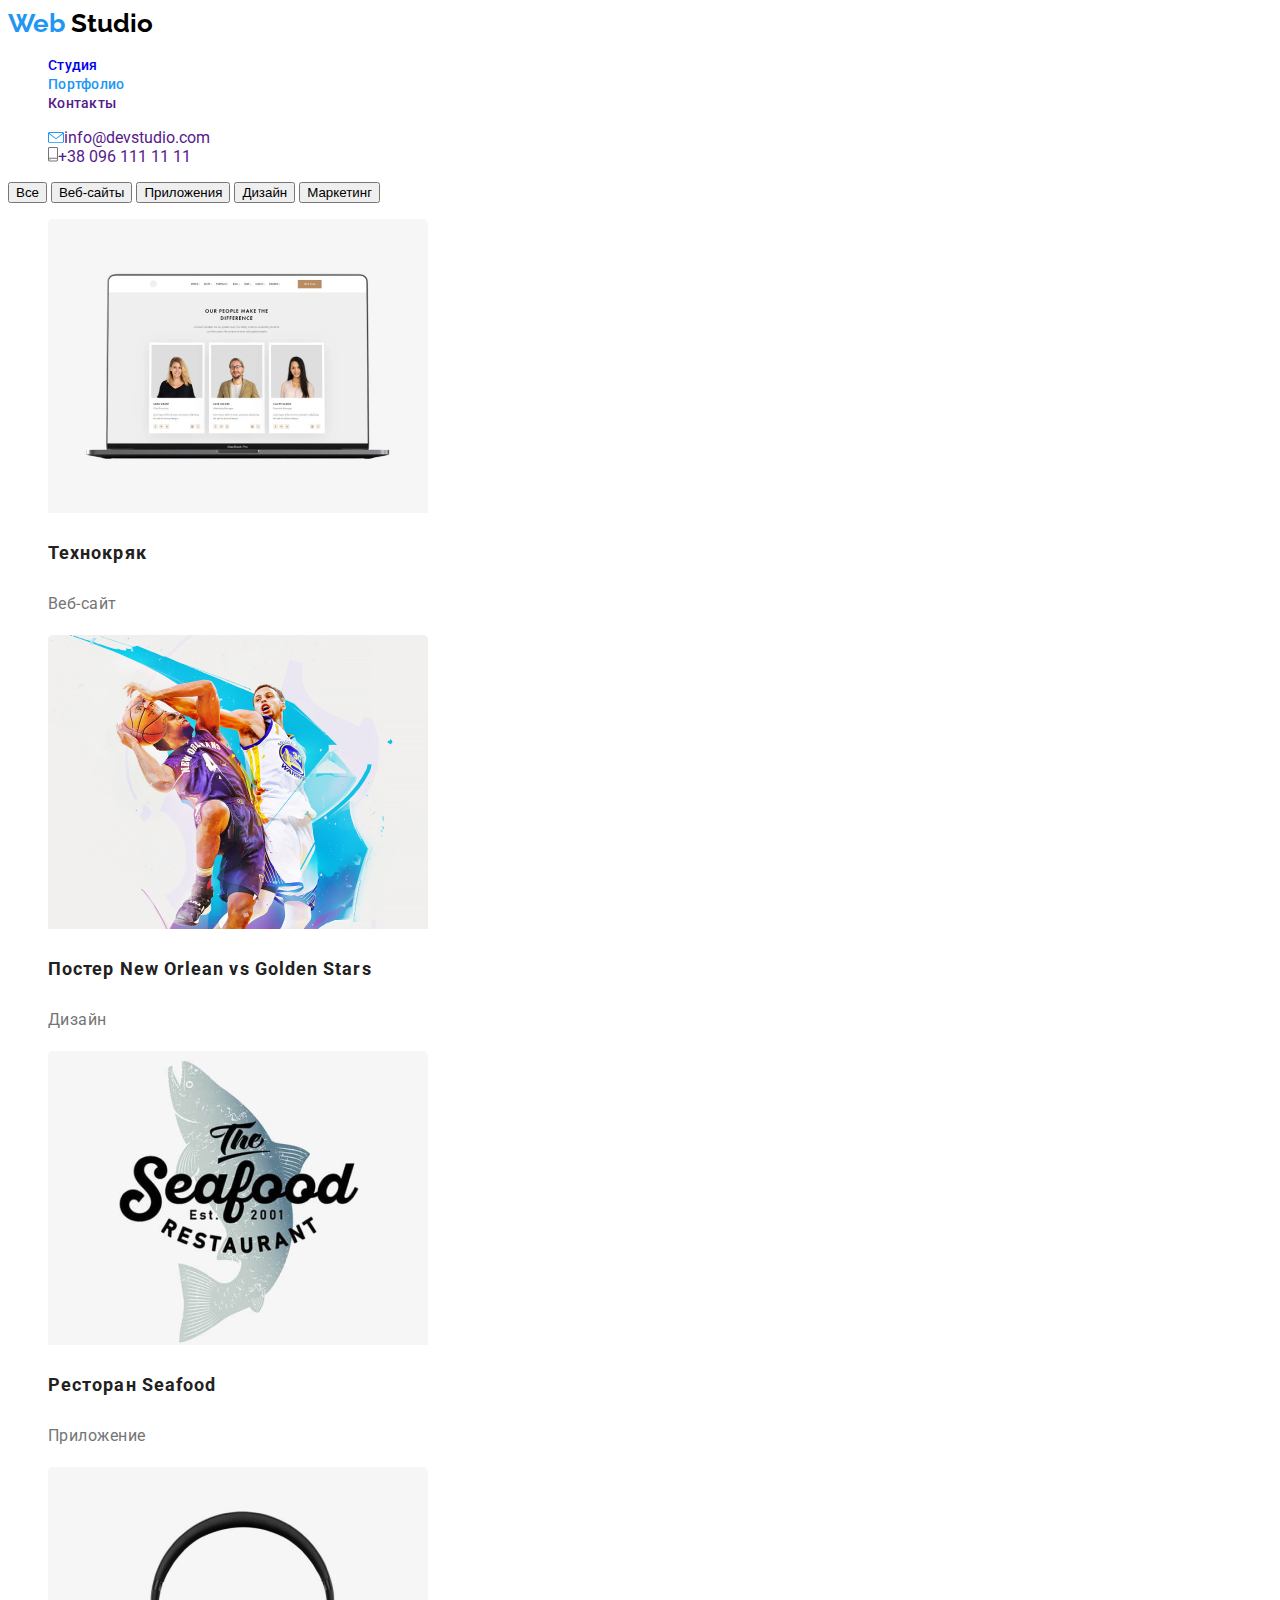
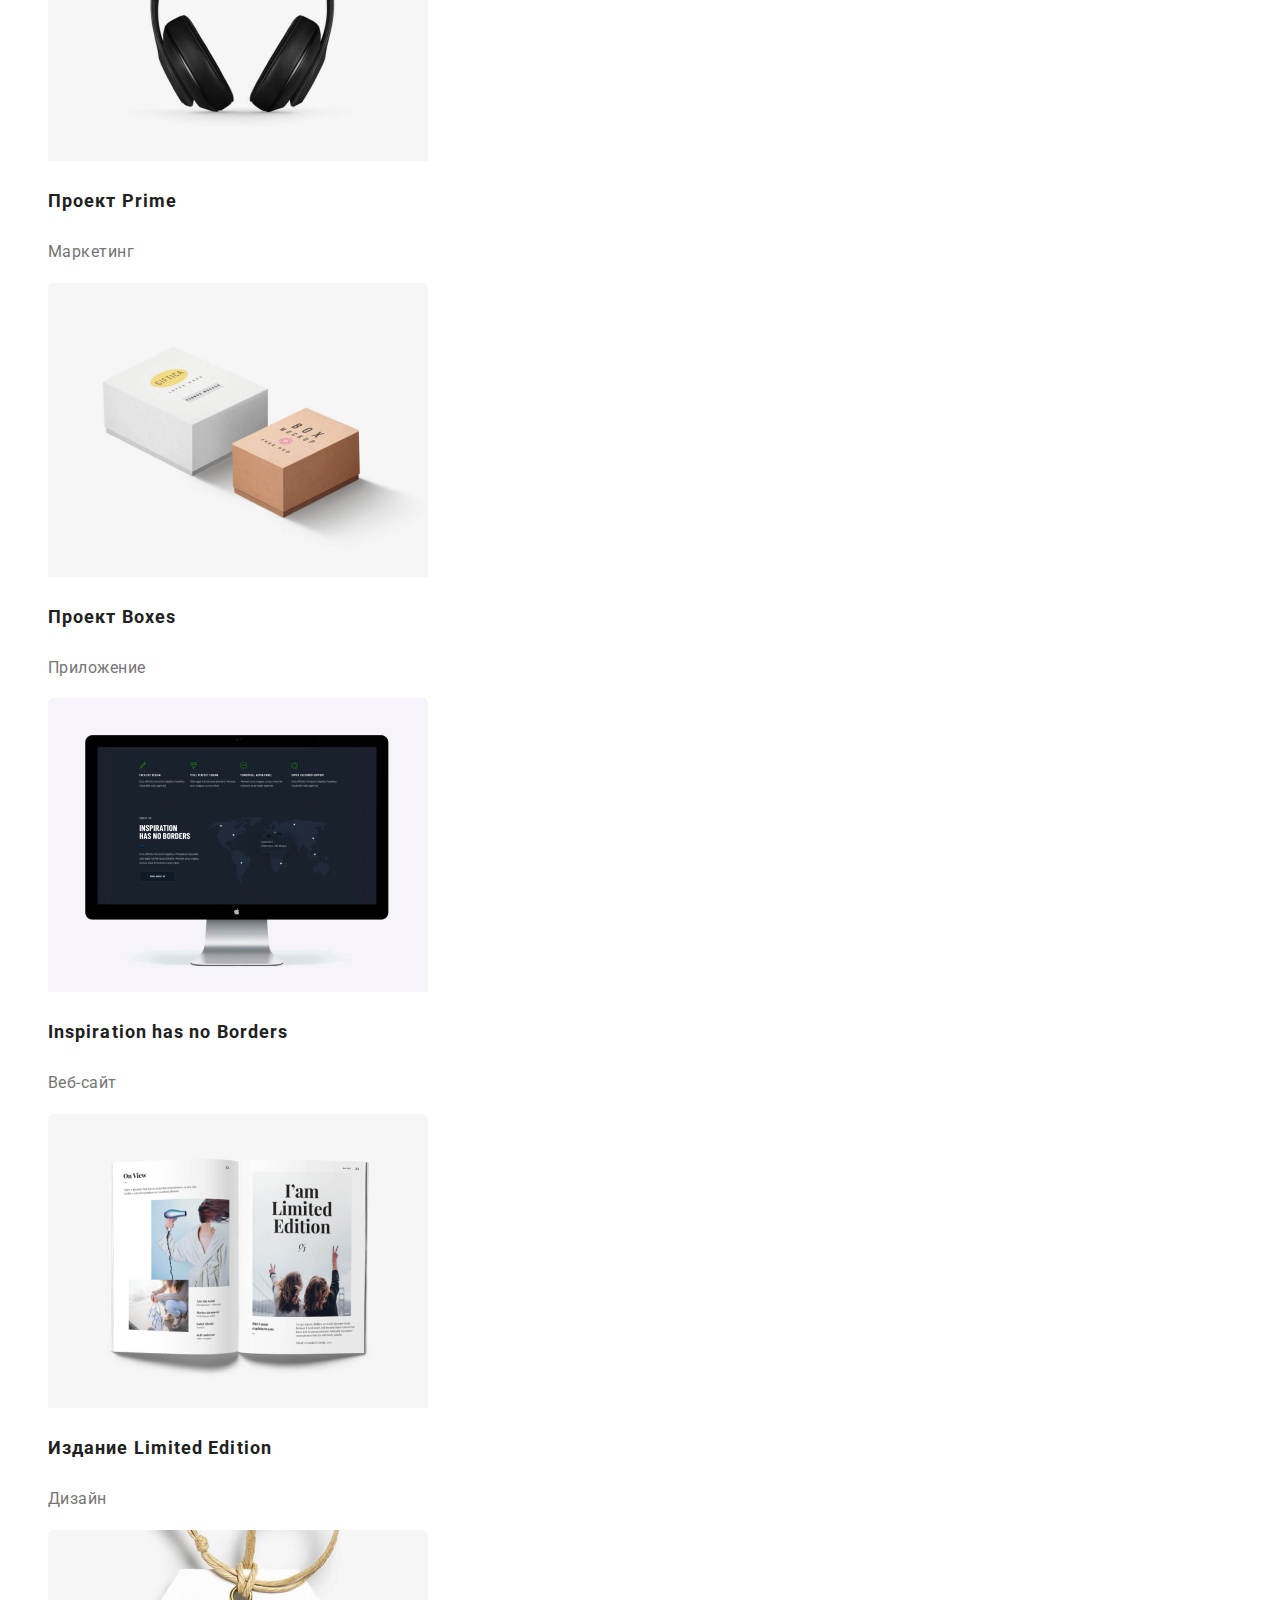
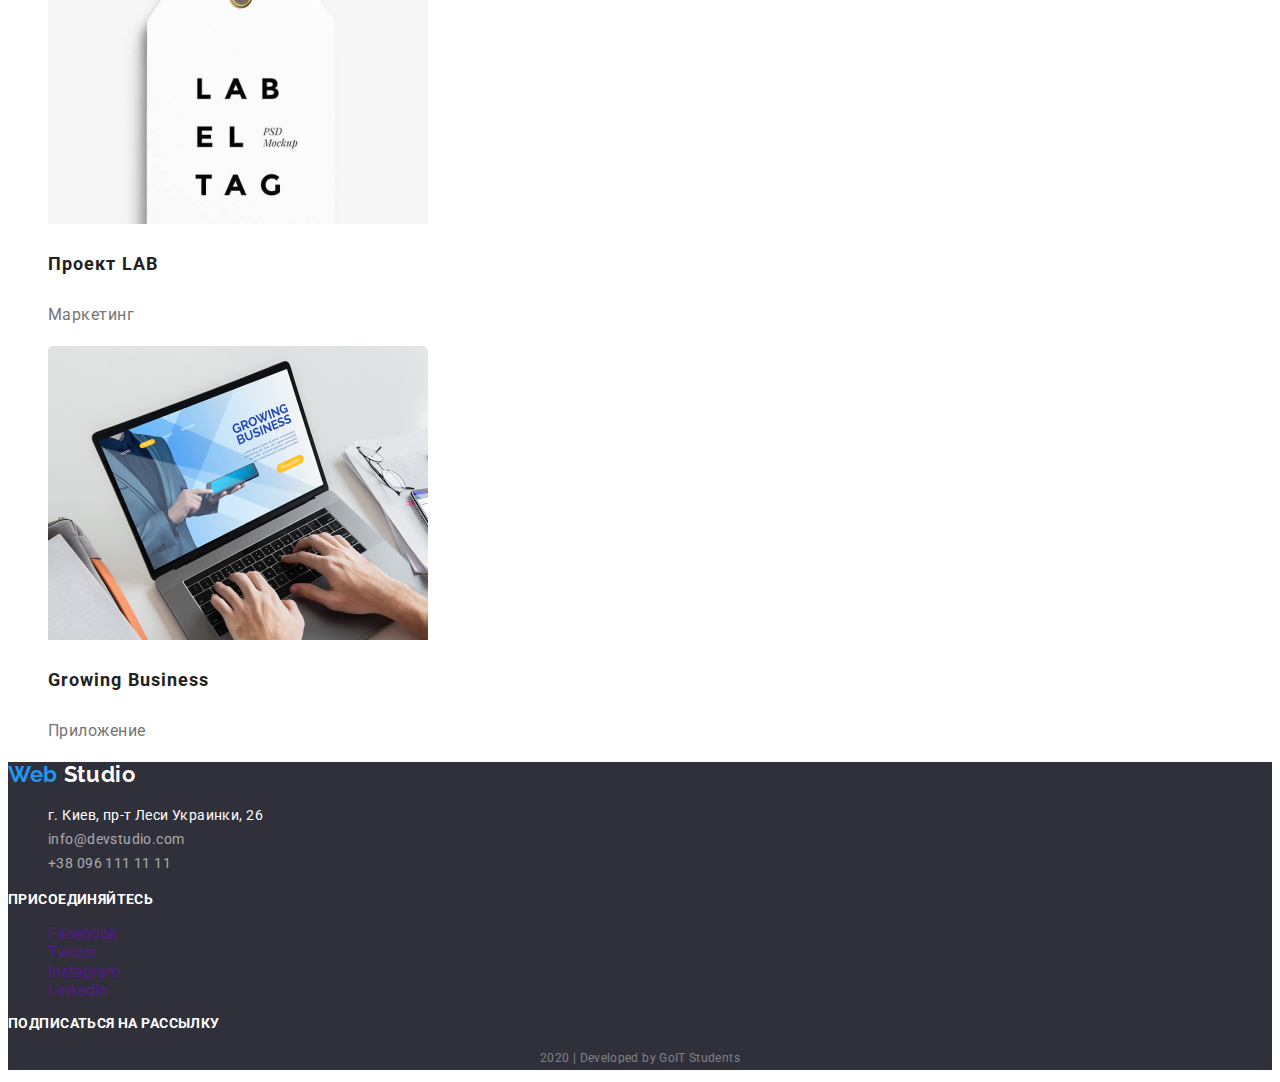
==== commit a3d00ee6: "Update portfolio.html" ====
--- a/portfolio.html
+++ b/portfolio.html
@@ -6,10 +6,9 @@
     <meta name="viewport" content="width=device-width, initial-scale=1.0">
     <title>portfolio</title>
     <link rel="stylesheet" href="./css/styles.css">
-    <link rel="stylesheet"
-        href="https://fonts.googleapis.com/css2?family=Roboto:ital,wght@0,300;0,500;0,900;1,700&display=swap">
-    <link rel="stylesheet"
-        href="https://fonts.googleapis.com/css2?family=Raleway:ital,wght@0,300;0,500;1,700&display=swap">
+    <link
+        href="https://fonts.googleapis.com/css2?family=Raleway:wght@400;500;700&family=Roboto:wght@400;500;700&display=swap"
+        rel="stylesheet">
 
 </head>
 
@@ -21,8 +20,8 @@
                 <span style="color: #000000">Studio</span>
             </a>
             <ul class="site-nav list">
-                <li><a href="./studio.html" class="link">Студия</a></li>
-                <li><a href="./portfolio.html" class="link">Портфолио</a></li>
+                <li><a href="./index.html" class="link">Студия</a></li>
+                <li><a href="./portfolio.html" class="link current">Портфолио</a></li>
                 <li><a href="" class="link">Контакты</a></li>
             </ul>
         </nav>
@@ -54,82 +53,82 @@
                     <img src="./images/portfolio/tehno.jpg" alt="Постер">
                     <h3 class="example">Технокряк</h3>
                     <p class="type">Веб-сайт</p>
-                    <p>
+                    <!--<p>
                         Технокряк это современная площадка распространения коронавируса. Компании используют эту
                         платформу для цифрового шпионажа и атак на защищённые сервера конкурентов.
-                    </p>
+                    </p>-->
                 </li>
                 <li>
                     <img src="./images/portfolio/poster.jpg" alt="Постер New Orlean vs Golden Stars">
                     <h3 class="example">Постер New Orlean vs Golden Stars</h3>
                     <p class="type">Дизайн</p>
-                    <p>
+                    <!--<p>
                         Технокряк это современная площадка распространения коронавируса. Компании используют эту
                         платформу для цифрового шпионажа и атак на защищённые сервера конкурентов.
-                    </p>
+                    </p>-->
                 </li>
                 <li>
                     <img src="./images/portfolio/logo_seafood.jpg" alt="логотип ресторана">
                     <h3 class="example">Ресторан Seafood</h3>
                     <p class="type">Приложение</p>
-                    <p>
+                    <!--<p>
                         Технокряк это современная площадка распространения коронавируса. Компании используют эту
                         платформу для цифрового шпионажа и атак на защищённые сервера конкурентов.
-                    </p>
+                     </p>-->
                 </li>
                 <li>
                     <img src="./images/portfolio/logo_prime.jpg" alt="логотип проэкта">
                     <h3 class="example">Проект Prime</h3>
                     <p class="type">Маркетинг</p>
-                    <p>
+                    <!--<p>
                         Технокряк это современная площадка распространения коронавируса. Компании используют эту
                         платформу для цифрового шпионажа и атак на защищённые сервера конкурентов.
-                    </p>
+                    </p>-->
                 </li>
                 <li>
                     <img src="./images/portfolio/logo_boxes.jpg" alt="логотип проэкта">
                     <h3 class="example">Проект Boxes</h3>
                     <p class="type">Приложение</p>
-                    <p>
+                    <!--<p>
                         Технокряк это современная площадка распространения коронавируса. Компании используют эту
                         платформу для цифрового шпионажа и атак на защищённые сервера конкурентов.
-                    </p>
+                    </p>-->
                 </li>
                 <li>
                     <img src="./images/portfolio/computer.jpg" alt="логотип проэкта">
                     <h3 class="example">Inspiration has no Borders</h3>
                     <p class="type">Веб-сайт</p>
-                    <p>
+                    <!--<p>
                         Технокряк это современная площадка распространения коронавируса. Компании используют эту
                         платформу для цифрового шпионажа и атак на защищённые сервера конкурентов.
-                    </p>
+                    </p>-->
                 </li>
                 <li>
                     <img src="./images/portfolio/logo_limited_edition.jpg" alt="логотип">
                     <h3 class="example">Издание Limited Edition</h3>
                     <p class="type">Дизайн</p>
-                    <p>
+                    <!--<p>
                         Технокряк это современная площадка распространения коронавируса. Компании используют эту
                         платформу для цифрового шпионажа и атак на защищённые сервера конкурентов.
-                    </p>
+                    </p>-->
                 </li>
                 <li>
                     <img src="./images/portfolio/logo_lab.jpg" alt="логтип">
                     <h3 class="example">Проект LAB</h3>
                     <p class="type">Маркетинг</p>
-                    <p>
+                    <!--<p>
                         Технокряк это современная площадка распространения коронавируса. Компании используют эту
                         платформу для цифрового шпионажа и атак на защищённые сервера конкурентов.
-                    </p>
+                    </p>-->
                 </li>
                 <li>
                     <img src="./images/portfolio/logo_growing_business.jpg" alt="логотип">
                     <h3 class="example">Growing Business</h3>
                     <p class="type">Приложение</p>
-                    <p>
+                    <!--<p>
                         Технокряк это современная площадка распространения коронавируса. Компании используют эту
                         платформу для цифрового шпионажа и атак на защищённые сервера конкурентов.
-                    </p>
+                    </p>-->
                 </li>
             </ul>
         </section>
--- a/css/styles.css
+++ b/css/styles.css
@@ -1,29 +1,52 @@
 
-.ul{
+body{
+  font-family: Roboto, sans-serif;
+  color: #212121;
+}
+h2{
+  font-weight: 700;
+  font-size: 36px;
+  line-height: 1.17;
+  text-align: center;
+  letter-spacing: 0.03em;
+}
+a {
   text-decoration: none;
+}
+
+ul{
   list-style: none;
 }
  
 /* header */
 
 .logo{
-  font-family: Raleway;
+  font-family: Raleway, sans-serif;
+  font-weight: 700;
   font-size: 26px;
+  line-height: 1.19;
 }
 
 .site-nav .link{
-  font-family: Roboto;
+ 
+  font-weight: 500;
   font-size: 14px;
-  color: #212121;
+  line-height: 1.14;
+  letter-spacing: 0.02em;
 }
-
+.site-nav .link.current{
+  color: #2196F3;
+}
 .site-nav .link:hover,
 .site-nav .link:focus{
   color: #2196F3; 
 }
 .contact-list{
-  font-family: Roboto;
+
+  font-weight: 500;
   font-size: 14px;
+  line-height: 1.14;
+  letter-spacing: 0.02em;
   color: #757575;
 }
 
@@ -38,59 +61,116 @@
   background: #2F303A;
 }
 .logo-f{
-   font-family: Raleway;
-  font-size: 22px; 
+  font-family: Raleway;
+  font-weight: 700;
+  font-size: 22px;
+  line-height: 1.18;
+  letter-spacing: 0.03em; 
 }
 
-.section{
-  text-decoration: none;
-  list-style: none;
-}
+
 .adress{
+
+  font-weight: 400;
+  font-size: 14px;
+  line-height: 1.71;
+  letter-spacing: 0.03em;
   color: #FFFFFF;
 }
 .contact-f{
+  font-weight: 400;
+  font-size: 14px;
+  line-height: 1.71;
+  letter-spacing: 0.03em;
   color: rgba(255, 255, 255, 0.6);
 }
 .article{
+  font-weight: 700;
+  font-size: 14px;
+  line-height: 1.14;
+  letter-spacing: 0.03em;
+  text-transform: uppercase;
   color: #ffffff;
 }
 .caption{
+  font-weight: 400;
+  font-size: 12px;
+  line-height: 2;
+  text-align: center;
+  letter-spacing: 0.03em;
   color: rgba(255, 255, 255, 0.4);
 }
 
 /* main page*/ 
+/*Студия*/
 
-.section{
+.syllable{
+  font-weight: 900;
+  font-size: 44px;
+  line-height: 1.36;
+  text-align: center;
+  letter-spacing: 0.06em;
+  text-transform: uppercase;
+  color: #FFFFFF;
+}
+
+.button-service{
+  font-weight: 700;
+  font-size: 16px;
+  line-height: 1.87;
+  letter-spacing: 0.06em;
+  color: #FFFFFF;
+  background: #2196F3;
+  box-shadow: 0px 4px 4px rgba(0, 0, 0, 0.15);
+  border-radius: 4px;
+}
+.img:hover{
+  background-color: #2196F3;
+}
+.title{
+  font-weight: 700;
+  font-size: 14px;
+  line-height: 1.71;
+  letter-spacing: 0.03em;
+  text-transform: uppercase;
   color: #212121;
 }
-.button-service{
-color: #FFFFFF;
-background: #2196F3;
-border-radius: 4px;
-}
-.section .img:hover,
-.section .img:focus{
-    background-color: #2196F3;
-}
-.title{
-  color: #000000;
-}
 .comment{
+  font-weight: 400;
+  font-size: 14px;
+  line-height: 1.71;
+  letter-spacing: 0.03em;
   color: #757575;
 }
 .service{
+  font-weight: 700;
+  font-size: 14px;
+  line-height: 1.17;
+  text-align: center;
+  letter-spacing: 0.03em;
+  text-transform: uppercase;
   color: #ffffff;
-  background: rgba(47, 48, 58, 0.8); 
+  background: rgba(47, 48, 58, 0.8);
+  border-radius: 0px 0px 4px 4px;
 }
 .person{
-  color: #212121;
+  font-weight: 500;
+  font-size: 16px;
+  line-height: 1.19;
+  text-align: center;
+  letter-spacing: 0.03em;
 }
 .job{
+  font-weight: 500;
+  font-size: 16px;
+  line-height: 1.19;
+  text-align: center;
+  letter-spacing: 0.03em;
   color: #757575;
 }
 
 /* portfolio */ 
+
 
 .button:hover,
 .button:focus{
@@ -99,8 +179,15 @@
 }
 
 .example{
-  color: #212121;
+  font-weight: 700;
+  font-size: 18px;
+  line-height: 2;
+  letter-spacing: 0.06em;
 }
 .type{
+  font-weight: 400;
+  font-size: 16px;
+  line-height: 1.87;
+  letter-spacing: 0.03em;
   color: #757575;
 }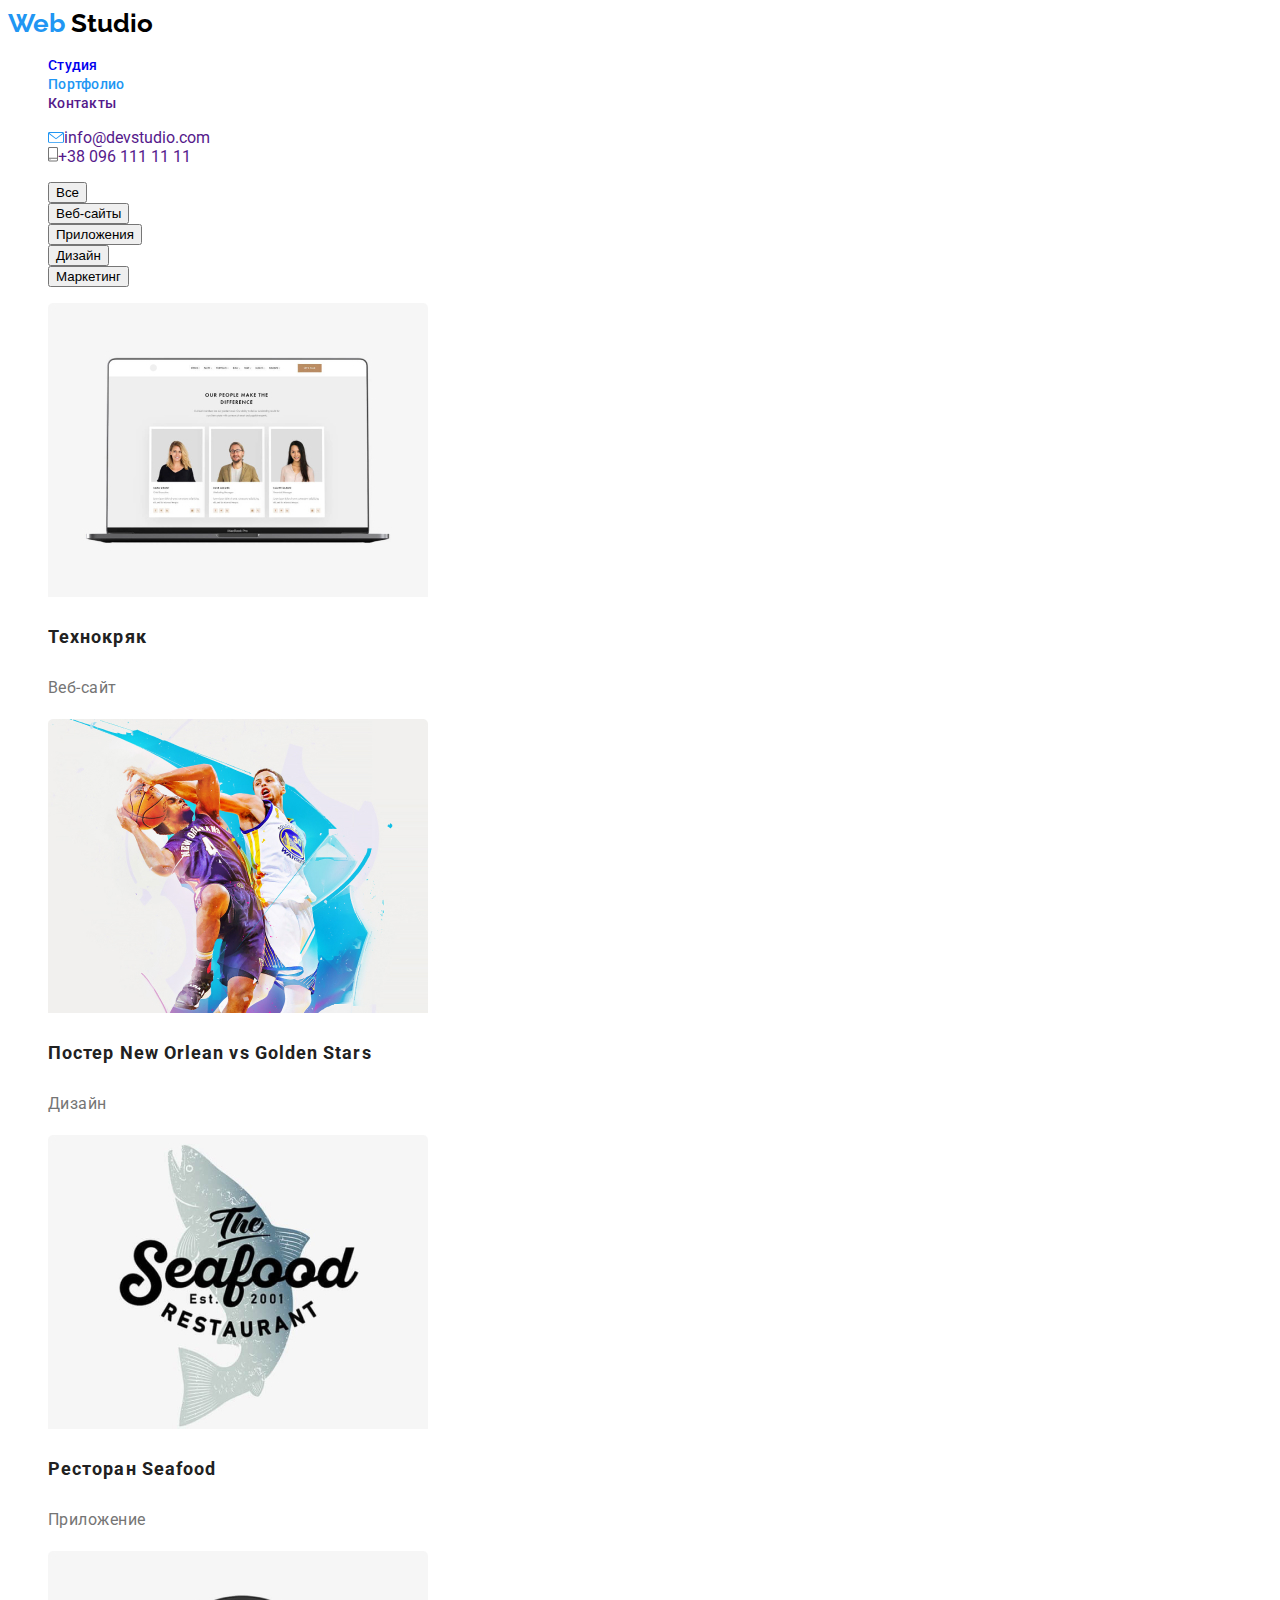
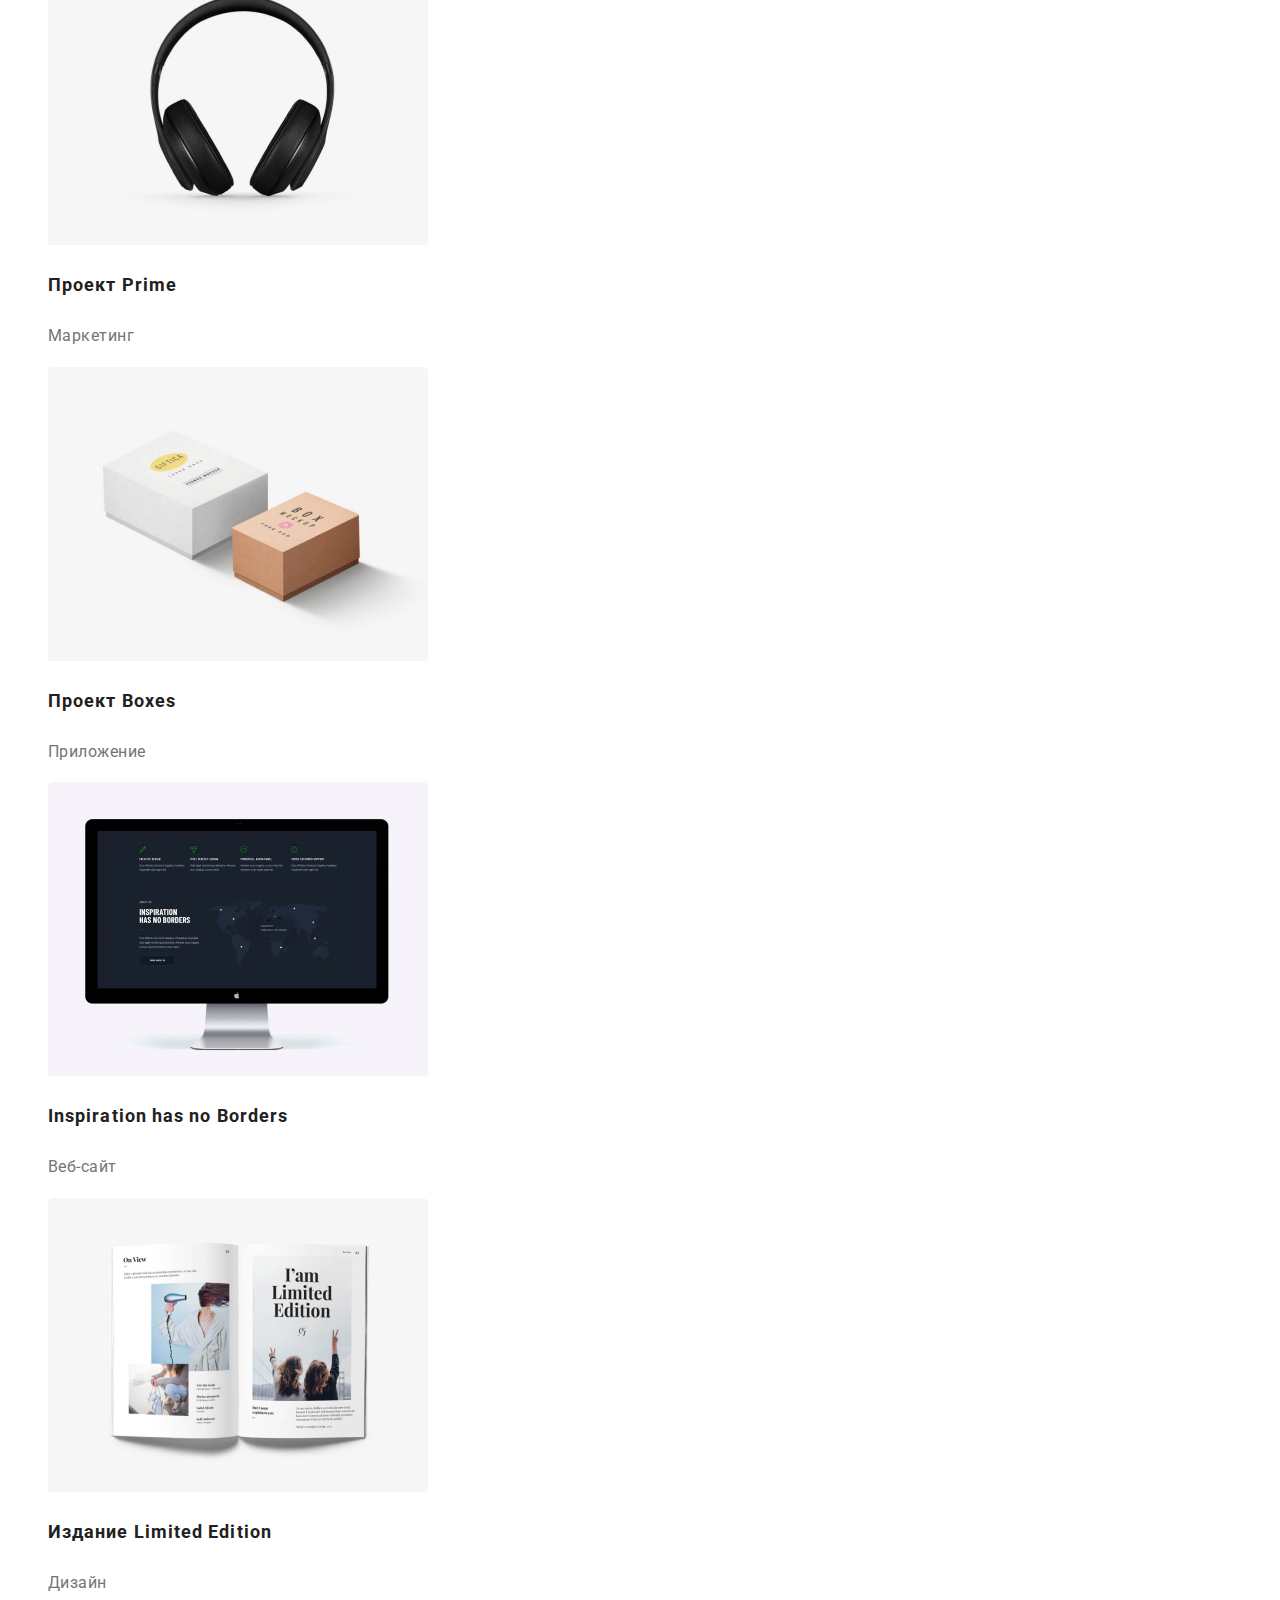
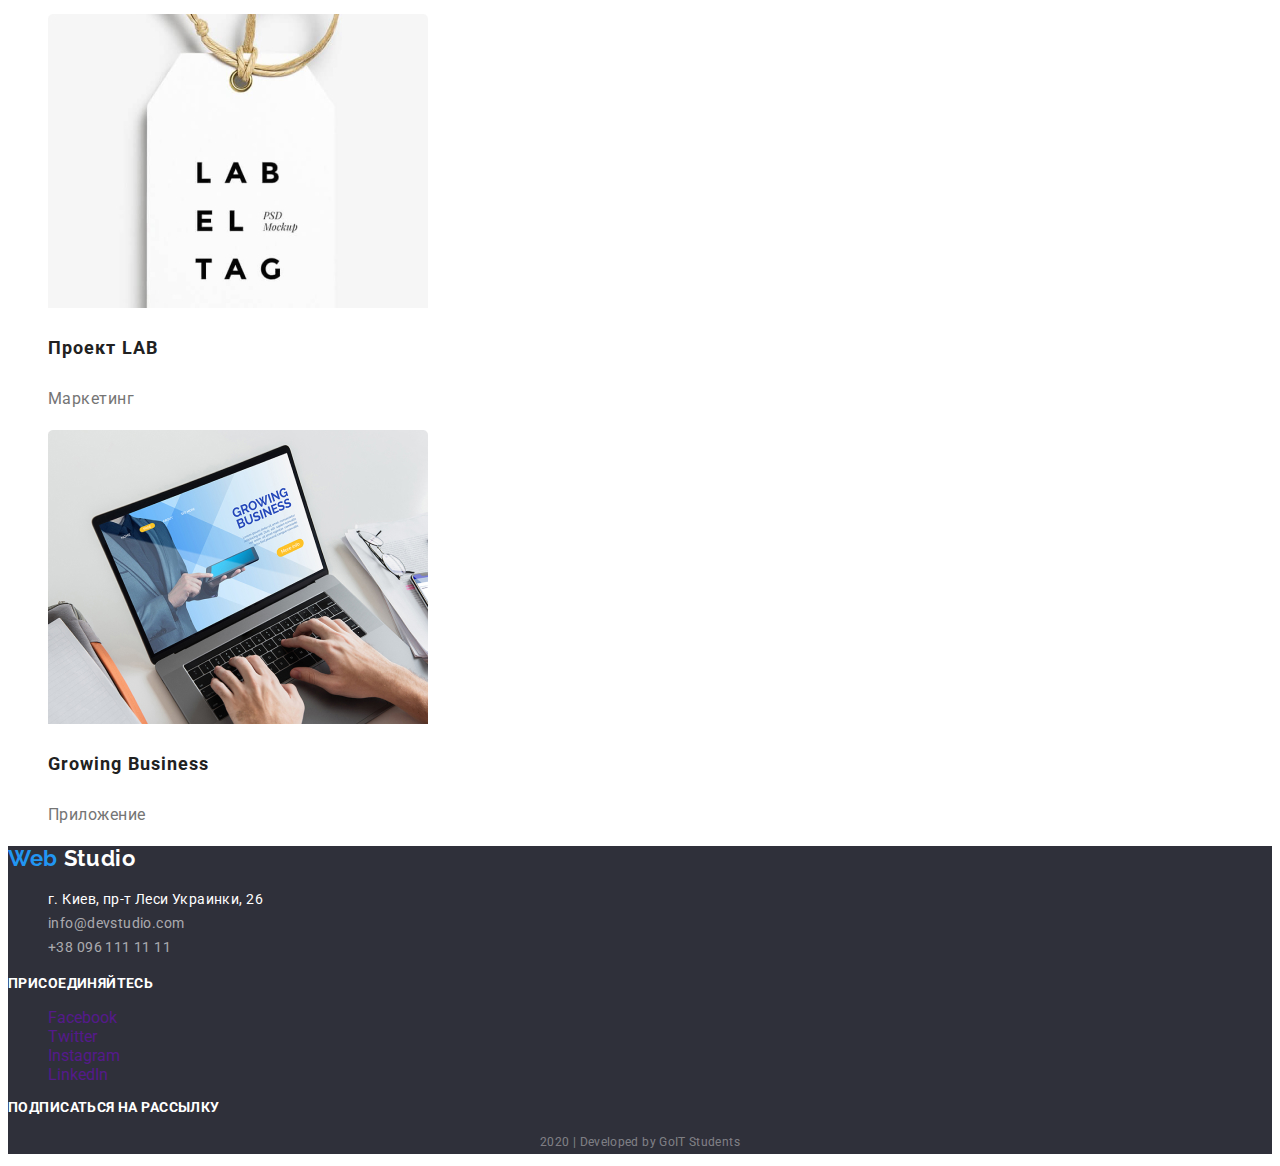
==== commit bb973e62: "Update portfolio.html" ====
--- a/portfolio.html
+++ b/portfolio.html
@@ -37,17 +37,17 @@
     </header>
 
     <main>
-        <!--фильтры-->
-        <div>
-            <button type="button" class="button">Все</button>
-            <button type="button" class="button">Веб-сайты</button>
-            <button type="button" class="button">Приложения</button>
-            <button type="button" class="button">Дизайн</button>
-            <button type="button" class="button">Маркетинг</button>
-        </div>
+
 
         <!--примеры работ-->
         <section>
+            <ul>
+                <li><button type="button" class="button">Все</button></li>
+                <li><button type="button" class="button">Веб-сайты</button></li>
+                <li><button type="button" class="button">Приложения</button></li>
+                <li><button type="button" class="button">Дизайн</button></li>
+                <li><button type="button" class="button">Маркетинг</button></li>
+            </ul>
             <ul>
                 <li>
                     <img src="./images/portfolio/tehno.jpg" alt="Постер">
--- a/css/styles.css
+++ b/css/styles.css
@@ -112,6 +112,7 @@
   letter-spacing: 0.06em;
   text-transform: uppercase;
   color: #FFFFFF;
+  background-color: rgba(47, 48, 58, 0.8);
 }
 
 .button-service{
